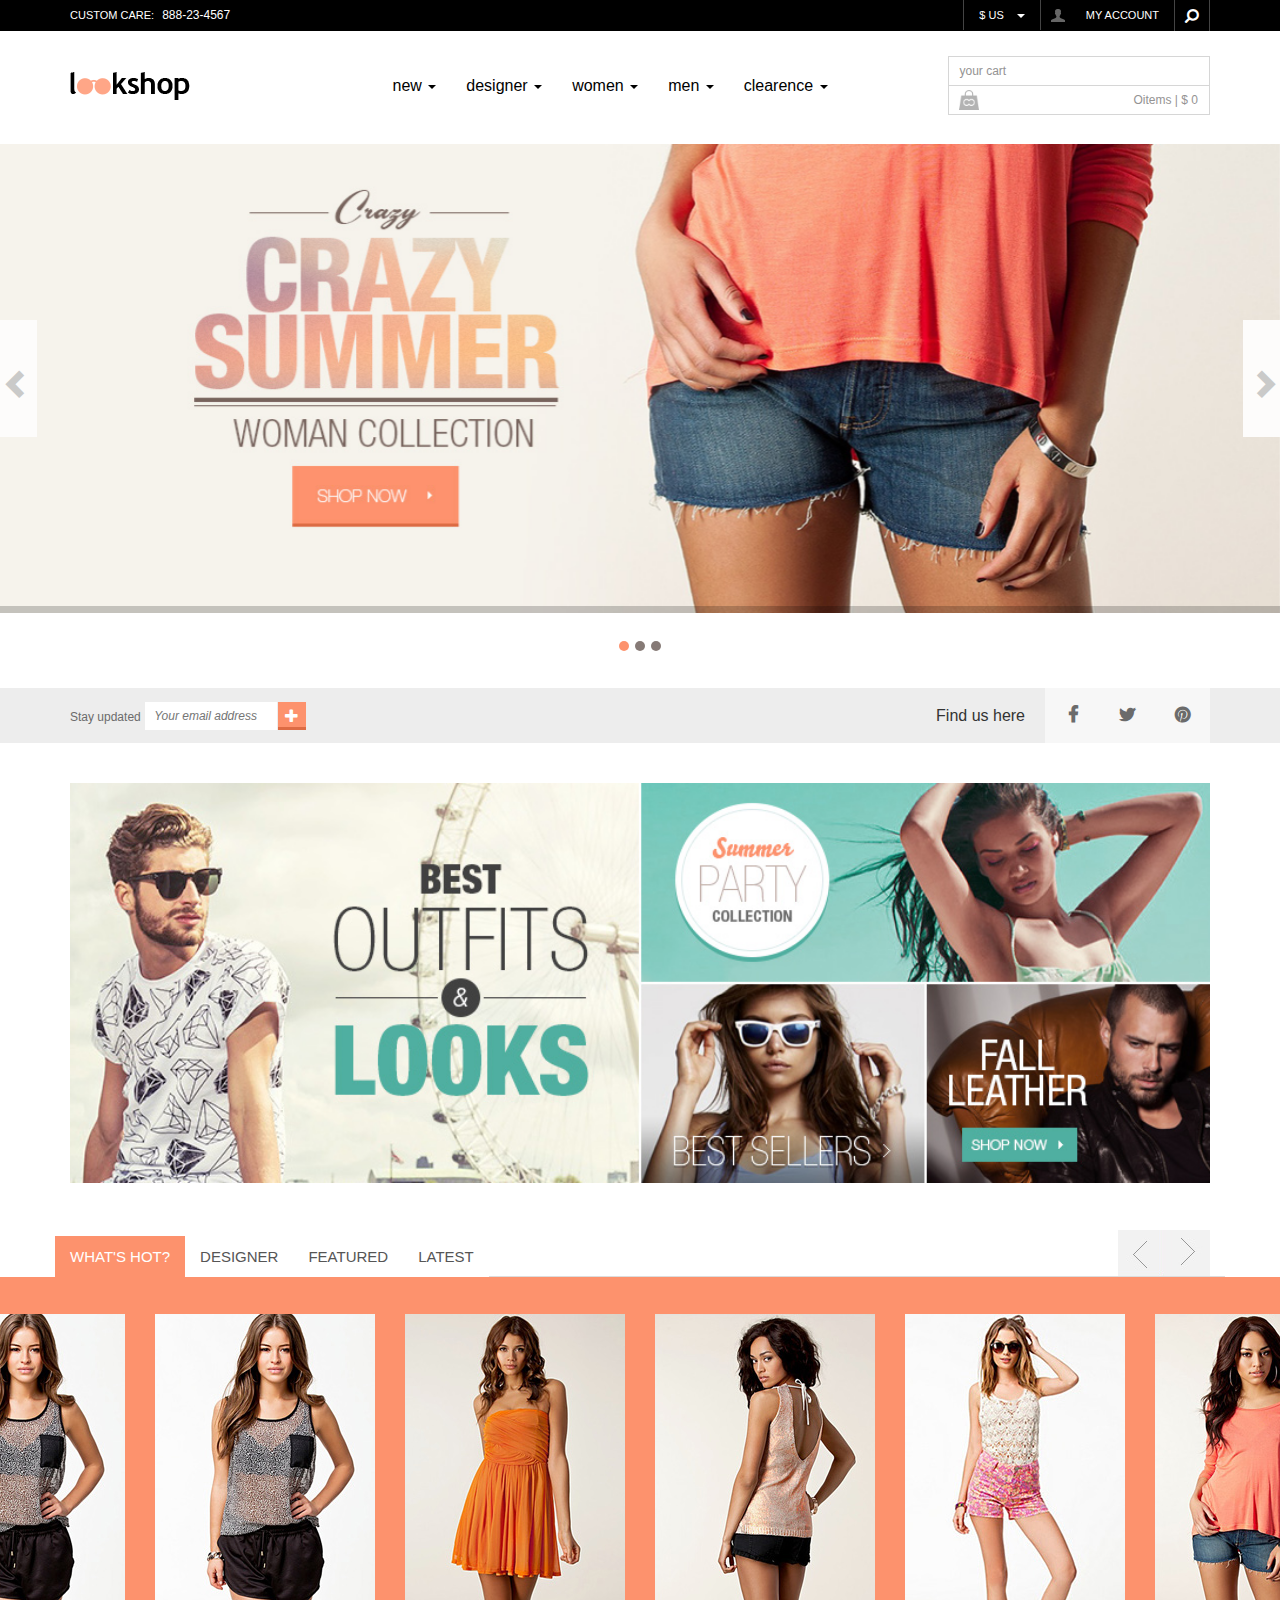
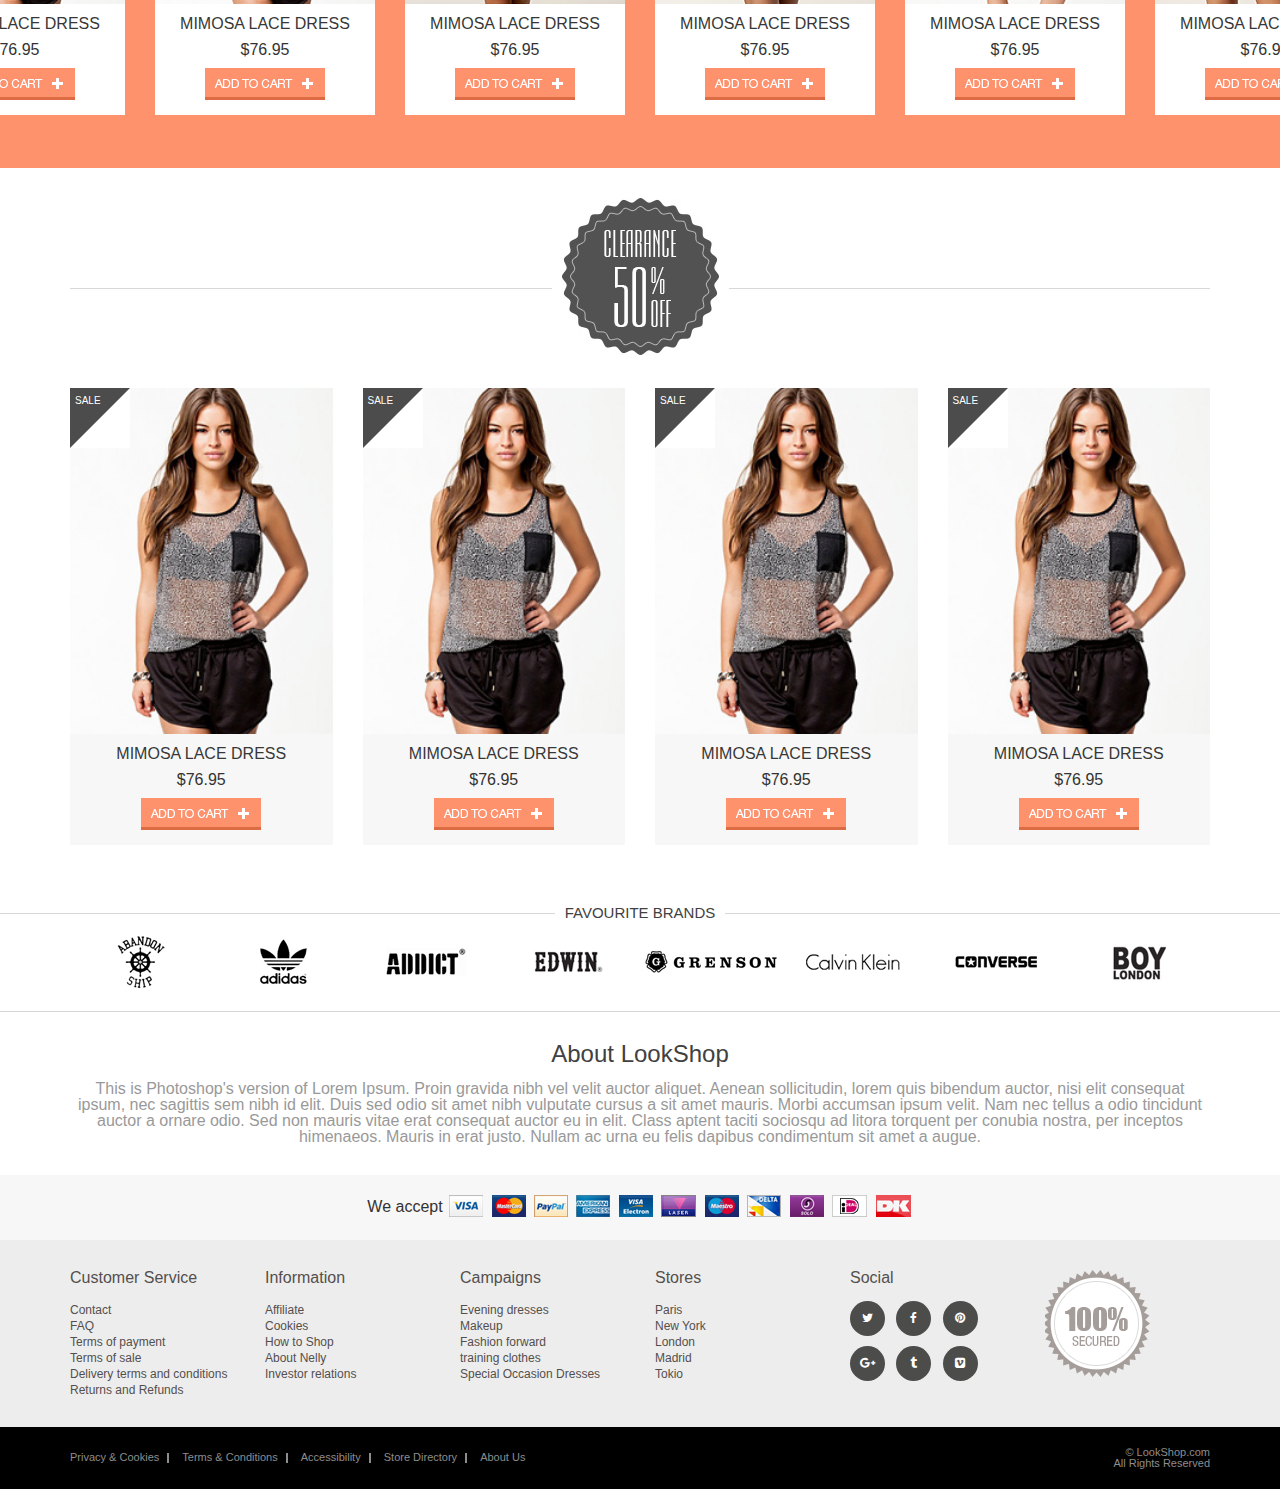
==== index.html @ 1b19d94e "ver1" ====
<!DOCTYPE html>
<html lang="en">

<head>
    <meta charset="UTF-8">
    <meta name="viewport" content="width=device-width, initial-scale=1.0">
    <title>Document</title>
    <link rel="stylesheet" href="css/bootstrap.min.css">
    <link rel="stylesheet" href="css/font-awesome.min.css">
    <link rel="stylesheet" href="css/owl.carousel.min.css">
    <link rel="stylesheet" href="css/reset.css">
    <link rel="stylesheet" href="css/style.css">
</head>

<body>
    <header id="header">
        <div class="nav-top-header">
            <div class="container">
                <div class="row">
                    <div class="col-sm-4 col-xs-12">
                        <div class="contact">
                            <span>custom care:</span><span>888-23-4567</span>
                        </div>
                    </div>
                    <div class="col-sm-8 col-xs-12 top-bar-right">
                        <div class="top-bar-right ">
                            <div id="search_block_top" class="search_block_top">
                                <button><i class="fa fa-search" aria-hidden="true"></i></button>
                                <div class="search_hover">
                                    <div class="drop_search" style="display: none;">
                                        <form method="get" action="" id="searchbox">
                                            <p class="col-xs-12 col-sm-12">
                                                <input class="search_query" type="search" id="csquicksearch" name="search_query" placeholder="Keyword...">
                                                <button type="submit" name="submit_search" class="search_button" title="Search"> <span>Search</span> </button>
                                            </p>
                                        </form>
                                    </div>
                                </div>
                            </div>
                            <div class="header_user_info">
                                <a class="login" href="#" rel="" title="Login"> My account </a>
                            </div>
                            <div id="currencies-block-top">
                                <div class="dropdown">
                                    <button class="btn btn-default dropdown-toggle" type="button" id="dropdownMenu1" data-toggle="dropdown" aria-haspopup="true" aria-expanded="true">
                                        $ US
                                        <span class="caret"></span>
                                    </button>
                                    <ul class="dropdown-menu" aria-labelledby="dropdownMenu1">
                                        <li><a href="#">UA</a></li>
                                        <li><a href="#">VND</a></li>
                                    </ul>
                                </div>
                            </div>
                        </div>
                    </div> 
                        
                </div>
                    
            </div>
        </div>
        <div class="top_header">
            <div class="container">
                <div class="row">
                    <div class="col-sm-6 col-lg-3 col-xs-12 logo-header">
                        <a href="">
                            <img src="images/logo.png" alt="">
                        </a>
                    </div>
                    <div class="col-lg-3 col-sm-6 col-sx-12 col-lg-push-6">
                        <div class="shopping_cart">
                            <div class="your-cart">
                                your cart
                            </div>
                            <div class="detail-cart">
                                <span class="number-item">O</span>items | <span class="price-cart">$ 0</span>
                            </div>
                        </div>
                    </div>
                    <div class="clear-fix"></div>
                    <div class="col-lg-6 col-md-12 col-lg-pull-3">
                        <nav class="navbar navbar-default">
                            <div class="container-fluid">
                                <div class="navbar-header">
                                    <button type="button" class="navbar-toggle collapsed" data-toggle="collapse" data-target="#navbar" aria-expanded="false" aria-controls="navbar">
                                        <span class="sr-only">Toggle navigation</span>
                                        <span class="icon-bar"></span>
                                        <span class="icon-bar"></span>
                                        <span class="icon-bar"></span>
                                    </button>
                                    <a class="navbar-brand" href="#">Menu</a>
                                </div>
                                <div class="row">
                                    <div id="navbar" class="navbar-collapse collapse">
                                        <ul class="nav navbar-nav">
                                            <li class="dropdown">
                                                <a href="#" class="dropdown-toggle" data-toggle="dropdown" role="button" aria-haspopup="true" aria-expanded="false">New <span class="caret"></span></a>
                                                <ul class="dropdown-menu">
                                                    <li><a href="#">Action</a></li>
                                                    <li><a href="#">Another action</a></li>
                                                    <li><a href="#">Something else here</a></li>
                                                    
                                                </ul>
                                            </li>
                                            <li class="dropdown">
                                                <a href="#" class="dropdown-toggle" data-toggle="dropdown" role="button" aria-haspopup="true" aria-expanded="false">Designer <span class="caret"></span></a>
                                                <ul class="dropdown-menu">
                                                    <li><a href="#">Action</a></li>
                                                    <li><a href="#">Another action</a></li>
                                                    <li><a href="#">Something else here</a></li>
                                                    
                                                </ul>
                                            </li>
                                            <li class="dropdown">
                                                <a href="#" class="dropdown-toggle" data-toggle="dropdown" role="button" aria-haspopup="true" aria-expanded="false">women <span class="caret"></span></a>
                                                <ul class="dropdown-menu">
                                                    <li><a href="#">Action</a></li>
                                                    <li><a href="#">Another action</a></li>
                                                    <li><a href="#">Something else here</a></li>
                                                    
                                                </ul>
                                            </li>
                                            <li class="dropdown">
                                                <a href="#" class="dropdown-toggle" data-toggle="dropdown" role="button" aria-haspopup="true" aria-expanded="false">men <span class="caret"></span></a>
                                                <ul class="dropdown-menu">
                                                    <li><a href="#">Action</a></li>
                                                    <li><a href="#">Another action</a></li>
                                                    
                                                </ul>
                                            </li>
                                            <li class="dropdown">
                                                <a href="#" class="dropdown-toggle" data-toggle="dropdown" role="button" aria-haspopup="true" aria-expanded="false">clearence <span class="caret"></span></a>
                                                <ul class="dropdown-menu">
                                                    <li><a href="#">Action</a></li>
                                                    <li><a href="#">Another action</a></li>
                                                    <li><a href="#">Something else here</a></li>
                                                    
                                                </ul>
                                            </li>
                                        </ul>
                                    </div>
                                </div>
                                <!--/.nav-collapse -->
                            </div>
                            <!--/.container-fluid -->
                        </nav>
                    </div>
                </div>
            </div>
        </div>
    </header>
    <div class="slider_row">
        <div id="myCarousel" class="carousel slide" data-ride="carousel">
            <ol class="carousel-indicators">
                <li data-target="#myCarousel" data-slide-to="0" class="active"></li>
                <li data-target="#myCarousel" data-slide-to="1"></li>
                <li data-target="#myCarousel" data-slide-to="2"></li>
            </ol>
            <div class="carousel-inner">
                <div class="item active">
                    <img src="images/banner.jpg" alt="Los Angeles" style="width:100%;">
                </div>
                <div class="item">
                    <img src="images/banner.jpg" alt="Chicago" style="width:100%;">
                </div>
                <div class="item">
                    <img src="images/banner.jpg" alt="New york" style="width:100%;">
                </div>
            </div>
            <a class="left carousel-control" href="#myCarousel" data-slide="prev">
                <span class="glyphicon glyphicon-chevron-left"></span>
                <span class="sr-only">Previous</span>
            </a>
            <a class="right carousel-control" href="#myCarousel" data-slide="next">
                <span class="glyphicon glyphicon-chevron-right"></span>
                <span class="sr-only">Next</span>
            </a>
        </div>
    </div>
    <div class="main-content">
        <div class="top-content">
            <div class="container">
                <div class="row">
                    <div class="col-sm-6 col xs-12 ">
                        <div class="left-cnt-top">
                            <label for="">Stay updated</label>
                            <input type="text" name="" placeholder="Your email address">
                            <button><i class="fa fa-plus"></i></button>
                        </div>
                    </div>
                    <div class="col-sm-6 col xs-12">
                        <div class="follow-us">
                            <span>Find us here</span>
                            <ul>
                                <li><a href=""><i class="fa fa-facebook"></i></a></li>
                                <li><a href=""><i class="fa fa-twitter"></i></a></li>
                                <li><a href=""><i class="fa fa-pinterest"></i></a></li>
                            </ul>
                        </div>
                    </div>
                </div>
            </div>
        </div>
        <div class="static-block">
            <div class="container">
                <img src="images/banner2.jpg" alt="">
            </div>
        </div>
        <div class="filter_categories">
            <div class="container">
                <div class="row">
                    <ul class="nav nav-tabs">
                        <i class="fa fa-caret-down" aria-hidden="true"></i>
                        <li class="active selected"><a data-toggle="tab" href="#tab1">What's hot?</a></li>
                        <li><a data-toggle="tab" href="#tab2">Designer</a></li>
                        <li><a data-toggle="tab" href="#tab3">featured</a></li>
                        <li><a data-toggle="tab" href="#tab4">latest</a></li>
                    </ul>
                </div>
            </div>
            <div class="tab-content">
                <div id="tab1" class="tab-pane fade in active">
                    <!-- <div class="container-fluid">
                        <div class="row"> -->
                            <div class="owl-carousel owl-theme box-product">
                                <div class="item moreBox">
                                    <div class="cs-product cs-product-nohover">
                                        <div class="cs-top-product">
                                            <a href="" class="product_img_link">
                                                <img src="images/product2.jpg" alt="">
                                            </a>
                                        </div>
                                        <div class="cs-bottom-product">
                                            <h5 class="name-product">
                                                <a href="">MIMOSA LACE DRESS</a>
                                            </h5>
                                            <p class="price">
                                                $76.95
                                            </p>
                                            <p class="add-to-cart">
                                                <a href=""><img src="images/add-to-cart.png" alt=""></a>
                                            </p>
                                        </div>
                                    </div>
                                    <div class="cs-product cs-product-hover">
                                        <div class="cs-top-product">
                                            <a href="" class="product_img_link">
                                                <img src="images/product2.jpg" alt="">
                                            </a>
                                            <a href="" class="cart-button">
                                                <img src="images/cart-button.png" alt="">
                                            </a>
                                        </div>
                                        <div class="cs-bottom-product">
                                            <h5 class="name-product">
                                                <a href="">MIMOSA LACE DRESS</a>
                                            </h5>
                                            <p class="price">
                                                $76.95
                                            </p>
                                            <p class="add-to-cart">
                                                <a href=""><img src="images/add-to-cart.png" alt=""></a>
                                            </p>
                                        </div>
                                    </div>
                                </div>
                                <div class="item moreBox">
                                    <div class="cs-product cs-product-nohover">
                                        <div class="cs-top-product">
                                            <a href="" class="product_img_link">
                                                <img src="images/product7.jpg" alt="">
                                            </a>
                                        </div>
                                        <div class="cs-bottom-product">
                                            <h5 class="name-product">
                                                <a href="">MIMOSA LACE DRESS</a>
                                            </h5>
                                            <p class="price">
                                                $76.95
                                            </p>
                                            <p class="add-to-cart">
                                                <a href=""><img src="images/add-to-cart.png" alt=""></a>
                                            </p>
                                        </div>
                                    </div>
                                    <div class="cs-product cs-product-hover">
                                        <div class="cs-top-product">
                                            <a href="" class="product_img_link">
                                                <img src="images/product7.jpg" alt="">
                                            </a>
                                            <a href="" class="cart-button">
                                                <img src="images/cart-button.png" alt="">
                                            </a>
                                        </div>
                                        <div class="cs-bottom-product">
                                            <h5 class="name-product">
                                                <a href="">MIMOSA LACE DRESS</a>
                                            </h5>
                                            <p class="price">
                                                $76.95
                                            </p>
                                            <p class="add-to-cart">
                                                <a href=""><img src="images/add-to-cart.png" alt=""></a>
                                            </p>
                                        </div>
                                    </div>
                                </div>
                                <div class="item moreBox">
                                    <div class="cs-product cs-product-nohover">
                                        <div class="cs-top-product">
                                            <a href="" class="product_img_link">
                                                <img src="images/product3.jpg" alt="">
                                            </a>
                                        </div>
                                        <div class="cs-bottom-product">
                                            <h5 class="name-product">
                                                <a href="">MIMOSA LACE DRESS</a>
                                            </h5>
                                            <p class="price">
                                                $76.95
                                            </p>
                                            <p class="add-to-cart">
                                                <a href=""><img src="images/add-to-cart.png" alt=""></a>
                                            </p>
                                        </div>
                                    </div>
                                    <div class="cs-product cs-product-hover">
                                        <div class="cs-top-product">
                                            <a href="" class="product_img_link">
                                                <img src="images/product3.jpg" alt="">
                                            </a>
                                            <a href="" class="cart-button">
                                                <img src="images/cart-button.png" alt="">
                                            </a>
                                        </div>
                                        <div class="cs-bottom-product">
                                            <h5 class="name-product">
                                                <a href="">MIMOSA LACE DRESS</a>
                                            </h5>
                                            <p class="price">
                                                $76.95
                                            </p>
                                            <p class="add-to-cart">
                                                <a href=""><img src="images/add-to-cart.png" alt=""></a>
                                            </p>
                                        </div>
                                    </div>
                                </div>
                                <div class="item moreBox">
                                    <div class="cs-product cs-product-nohover">
                                        <div class="cs-top-product">
                                            <a href="" class="product_img_link">
                                                <img src="images/product8.jpg" alt="">
                                            </a>
                                        </div>
                                        <div class="cs-bottom-product">
                                            <h5 class="name-product">
                                                <a href="">MIMOSA LACE DRESS</a>
                                            </h5>
                                            <p class="price">
                                                $76.95
                                            </p>
                                            <p class="add-to-cart">
                                                <a href=""><img src="images/add-to-cart.png" alt=""></a>
                                            </p>
                                        </div>
                                    </div>
                                    <div class="cs-product cs-product-hover">
                                        <div class="cs-top-product">
                                            <a href="" class="product_img_link">
                                                <img src="images/product8.jpg" alt="">
                                            </a>
                                            <a href="" class="cart-button">
                                                <img src="images/cart-button.png" alt="">
                                            </a>
                                        </div>
                                        <div class="cs-bottom-product">
                                            <h5 class="name-product">
                                                <a href="">MIMOSA LACE DRESS</a>
                                            </h5>
                                            <p class="price">
                                                $76.95
                                            </p>
                                            <p class="add-to-cart">
                                                <a href=""><img src="images/add-to-cart.png" alt=""></a>
                                            </p>
                                        </div>
                                    </div>
                                </div>
                                <div class="item moreBox">
                                    <div class="cs-product cs-product-nohover">
                                        <div class="cs-top-product">
                                            <a href="" class="product_img_link">
                                                <img src="images/product4.jpg" alt="">
                                            </a>
                                        </div>
                                        <div class="cs-bottom-product">
                                            <h5 class="name-product">
                                                <a href="">MIMOSA LACE DRESS</a>
                                            </h5>
                                            <p class="price">
                                                $76.95
                                            </p>
                                            <p class="add-to-cart">
                                                <a href=""><img src="images/add-to-cart.png" alt=""></a>
                                            </p>
                                        </div>
                                    </div>
                                    <div class="cs-product cs-product-hover">
                                        <div class="cs-top-product">
                                            <a href="" class="product_img_link">
                                                <img src="images/product4.jpg" alt="">
                                            </a>
                                            <a href="" class="cart-button">
                                                <img src="images/cart-button.png" alt="">
                                            </a>
                                        </div>
                                        <div class="cs-bottom-product">
                                            <h5 class="name-product">
                                                <a href="">MIMOSA LACE DRESS</a>
                                            </h5>
                                            <p class="price">
                                                $76.95
                                            </p>
                                            <p class="add-to-cart">
                                                <a href=""><img src="images/add-to-cart.png" alt=""></a>
                                            </p>
                                        </div>
                                    </div>
                                </div>
                                <div class="item moreBox">
                                    <div class="cs-product cs-product-nohover">
                                        <div class="cs-top-product">
                                            <a href="" class="product_img_link">
                                                <img src="images/product2.jpg" alt="">
                                            </a>
                                        </div>
                                        <div class="cs-bottom-product">
                                            <h5 class="name-product">
                                                <a href="">MIMOSA LACE DRESS</a>
                                            </h5>
                                            <p class="price">
                                                $76.95
                                            </p>
                                            <p class="add-to-cart">
                                                <a href=""><img src="images/add-to-cart.png" alt=""></a>
                                            </p>
                                        </div>
                                    </div>
                                    <div class="cs-product cs-product-hover">
                                        <div class="cs-top-product">
                                            <a href="" class="product_img_link">
                                                <img src="images/product2.jpg" alt="">
                                            </a>
                                            <a href="" class="cart-button">
                                                <img src="images/cart-button.png" alt="">
                                            </a>
                                        </div>
                                        <div class="cs-bottom-product">
                                            <h5 class="name-product">
                                                <a href="">MIMOSA LACE DRESS</a>
                                            </h5>
                                            <p class="price">
                                                $76.95
                                            </p>
                                            <p class="add-to-cart">
                                                <a href=""><img src="images/add-to-cart.png" alt=""></a>
                                            </p>
                                        </div>
                                    </div>
                                </div>
                                <div class="item moreBox">
                                    <div class="cs-product cs-product-nohover">
                                        <div class="cs-top-product">
                                            <a href="" class="product_img_link">
                                                <img src="images/product1.jpg" alt="">
                                            </a>
                                        </div>
                                        <div class="cs-bottom-product">
                                            <h5 class="name-product">
                                                <a href="">MIMOSA LACE DRESS</a>
                                            </h5>
                                            <p class="price">
                                                $76.95
                                            </p>
                                            <p class="add-to-cart">
                                                <a href=""><img src="images/add-to-cart.png" alt=""></a>
                                            </p>
                                        </div>
                                    </div>
                                    <div class="cs-product cs-product-hover">
                                        <div class="cs-top-product">
                                            <a href="" class="product_img_link">
                                                <img src="images/product1.jpg" alt="">
                                            </a>
                                            <a href="" class="cart-button">
                                                <img src="images/cart-button.png" alt="">
                                            </a>
                                        </div>
                                        <div class="cs-bottom-product">
                                            <h5 class="name-product">
                                                <a href="">MIMOSA LACE DRESS</a>
                                            </h5>
                                            <p class="price">
                                                $76.95
                                            </p>
                                            <p class="add-to-cart">
                                                <a href=""><img src="images/add-to-cart.png" alt=""></a>
                                            </p>
                                        </div>
                                    </div>
                                </div>
                                <div class="item moreBox">
                                    <div class="cs-product cs-product-nohover">
                                        <div class="cs-top-product">
                                            <a href="" class="product_img_link">
                                                <img src="images/product2.jpg" alt="">
                                            </a>
                                        </div>
                                        <div class="cs-bottom-product">
                                            <h5 class="name-product">
                                                <a href="">MIMOSA LACE DRESS</a>
                                            </h5>
                                            <p class="price">
                                                $76.95
                                            </p>
                                            <p class="add-to-cart">
                                                <a href=""><img src="images/add-to-cart.png" alt=""></a>
                                            </p>
                                        </div>
                                    </div>
                                    <div class="cs-product cs-product-hover">
                                        <div class="cs-top-product">
                                            <a href="" class="product_img_link">
                                                <img src="images/product2.jpg" alt="">
                                            </a>
                                            <a href="" class="cart-button">
                                                <img src="images/cart-button.png" alt="">
                                            </a>
                                        </div>
                                        <div class="cs-bottom-product">
                                            <h5 class="name-product">
                                                <a href="">MIMOSA LACE DRESS</a>
                                            </h5>
                                            <p class="price">
                                                $76.95
                                            </p>
                                            <p class="add-to-cart">
                                                <a href=""><img src="images/add-to-cart.png" alt=""></a>
                                            </p>
                                        </div>
                                    </div>
                                </div>
                                <!-- <div id="loadMore">Load more</div> -->
                            </div>
                        <!-- </div>
                    </div> -->
                </div>
                <div id="tab2" class="tab-pane fade">
                    <!-- <div class="container-fluid">
                        <div class="row"> -->
                            <div class="owl-carousel owl-theme box-product">
                                <div class="item moreBox">
                                    <div class="cs-product cs-product-nohover">
                                        <div class="cs-top-product">
                                            <a href="" class="product_img_link">
                                                <img src="images/product2.jpg" alt="">
                                            </a>
                                        </div>
                                        <div class="cs-bottom-product">
                                            <h5 class="name-product">
                                                <a href="">MIMOSA LACE DRESS</a>
                                            </h5>
                                            <p class="price">
                                                $76.95
                                            </p>
                                            <p class="add-to-cart">
                                                <a href=""><img src="images/add-to-cart.png" alt=""></a>
                                            </p>
                                        </div>
                                    </div>
                                    <div class="cs-product cs-product-hover">
                                        <div class="cs-top-product">
                                            <a href="" class="product_img_link">
                                                <img src="images/product2.jpg" alt="">
                                            </a>
                                            <a href="" class="cart-button">
                                                <img src="images/cart-button.png" alt="">
                                            </a>
                                        </div>
                                        <div class="cs-bottom-product">
                                            <h5 class="name-product">
                                                <a href="">MIMOSA LACE DRESS</a>
                                            </h5>
                                            <p class="price">
                                                $76.95
                                            </p>
                                            <p class="add-to-cart">
                                                <a href=""><img src="images/add-to-cart.png" alt=""></a>
                                            </p>
                                        </div>
                                    </div>
                                </div>
                                <div class="item moreBox">
                                    <div class="cs-product cs-product-nohover">
                                        <div class="cs-top-product">
                                            <a href="" class="product_img_link">
                                                <img src="images/product7.jpg" alt="">
                                            </a>
                                        </div>
                                        <div class="cs-bottom-product">
                                            <h5 class="name-product">
                                                <a href="">MIMOSA LACE DRESS</a>
                                            </h5>
                                            <p class="price">
                                                $76.95
                                            </p>
                                            <p class="add-to-cart">
                                                <a href=""><img src="images/add-to-cart.png" alt=""></a>
                                            </p>
                                        </div>
                                    </div>
                                    <div class="cs-product cs-product-hover">
                                        <div class="cs-top-product">
                                            <a href="" class="product_img_link">
                                                <img src="images/product7.jpg" alt="">
                                            </a>
                                            <a href="" class="cart-button">
                                                <img src="images/cart-button.png" alt="">
                                            </a>
                                        </div>
                                        <div class="cs-bottom-product">
                                            <h5 class="name-product">
                                                <a href="">MIMOSA LACE DRESS</a>
                                            </h5>
                                            <p class="price">
                                                $76.95
                                            </p>
                                            <p class="add-to-cart">
                                                <a href=""><img src="images/add-to-cart.png" alt=""></a>
                                            </p>
                                        </div>
                                    </div>
                                </div>
                                <div class="item moreBox">
                                    <div class="cs-product cs-product-nohover">
                                        <div class="cs-top-product">
                                            <a href="" class="product_img_link">
                                                <img src="images/product3.jpg" alt="">
                                            </a>
                                        </div>
                                        <div class="cs-bottom-product">
                                            <h5 class="name-product">
                                                <a href="">MIMOSA LACE DRESS</a>
                                            </h5>
                                            <p class="price">
                                                $76.95
                                            </p>
                                            <p class="add-to-cart">
                                                <a href=""><img src="images/add-to-cart.png" alt=""></a>
                                            </p>
                                        </div>
                                    </div>
                                    <div class="cs-product cs-product-hover">
                                        <div class="cs-top-product">
                                            <a href="" class="product_img_link">
                                                <img src="images/product3.jpg" alt="">
                                            </a>
                                            <a href="" class="cart-button">
                                                <img src="images/cart-button.png" alt="">
                                            </a>
                                        </div>
                                        <div class="cs-bottom-product">
                                            <h5 class="name-product">
                                                <a href="">MIMOSA LACE DRESS</a>
                                            </h5>
                                            <p class="price">
                                                $76.95
                                            </p>
                                            <p class="add-to-cart">
                                                <a href=""><img src="images/add-to-cart.png" alt=""></a>
                                            </p>
                                        </div>
                                    </div>
                                </div>
                                <div class="item moreBox">
                                    <div class="cs-product cs-product-nohover">
                                        <div class="cs-top-product">
                                            <a href="" class="product_img_link">
                                                <img src="images/product8.jpg" alt="">
                                            </a>
                                        </div>
                                        <div class="cs-bottom-product">
                                            <h5 class="name-product">
                                                <a href="">MIMOSA LACE DRESS</a>
                                            </h5>
                                            <p class="price">
                                                $76.95
                                            </p>
                                            <p class="add-to-cart">
                                                <a href=""><img src="images/add-to-cart.png" alt=""></a>
                                            </p>
                                        </div>
                                    </div>
                                    <div class="cs-product cs-product-hover">
                                        <div class="cs-top-product">
                                            <a href="" class="product_img_link">
                                                <img src="images/product8.jpg" alt="">
                                            </a>
                                            <a href="" class="cart-button">
                                                <img src="images/cart-button.png" alt="">
                                            </a>
                                        </div>
                                        <div class="cs-bottom-product">
                                            <h5 class="name-product">
                                                <a href="">MIMOSA LACE DRESS</a>
                                            </h5>
                                            <p class="price">
                                                $76.95
                                            </p>
                                            <p class="add-to-cart">
                                                <a href=""><img src="images/add-to-cart.png" alt=""></a>
                                            </p>
                                        </div>
                                    </div>
                                </div>
                                <div class="item moreBox">
                                    <div class="cs-product cs-product-nohover">
                                        <div class="cs-top-product">
                                            <a href="" class="product_img_link">
                                                <img src="images/product4.jpg" alt="">
                                            </a>
                                        </div>
                                        <div class="cs-bottom-product">
                                            <h5 class="name-product">
                                                <a href="">MIMOSA LACE DRESS</a>
                                            </h5>
                                            <p class="price">
                                                $76.95
                                            </p>
                                            <p class="add-to-cart">
                                                <a href=""><img src="images/add-to-cart.png" alt=""></a>
                                            </p>
                                        </div>
                                    </div>
                                    <div class="cs-product cs-product-hover">
                                        <div class="cs-top-product">
                                            <a href="" class="product_img_link">
                                                <img src="images/product4.jpg" alt="">
                                            </a>
                                            <a href="" class="cart-button">
                                                <img src="images/cart-button.png" alt="">
                                            </a>
                                        </div>
                                        <div class="cs-bottom-product">
                                            <h5 class="name-product">
                                                <a href="">MIMOSA LACE DRESS</a>
                                            </h5>
                                            <p class="price">
                                                $76.95
                                            </p>
                                            <p class="add-to-cart">
                                                <a href=""><img src="images/add-to-cart.png" alt=""></a>
                                            </p>
                                        </div>
                                    </div>
                                </div>
                                <div class="item moreBox">
                                    <div class="cs-product cs-product-nohover">
                                        <div class="cs-top-product">
                                            <a href="" class="product_img_link">
                                                <img src="images/product2.jpg" alt="">
                                            </a>
                                        </div>
                                        <div class="cs-bottom-product">
                                            <h5 class="name-product">
                                                <a href="">MIMOSA LACE DRESS</a>
                                            </h5>
                                            <p class="price">
                                                $76.95
                                            </p>
                                            <p class="add-to-cart">
                                                <a href=""><img src="images/add-to-cart.png" alt=""></a>
                                            </p>
                                        </div>
                                    </div>
                                    <div class="cs-product cs-product-hover">
                                        <div class="cs-top-product">
                                            <a href="" class="product_img_link">
                                                <img src="images/product2.jpg" alt="">
                                            </a>
                                            <a href="" class="cart-button">
                                                <img src="images/cart-button.png" alt="">
                                            </a>
                                        </div>
                                        <div class="cs-bottom-product">
                                            <h5 class="name-product">
                                                <a href="">MIMOSA LACE DRESS</a>
                                            </h5>
                                            <p class="price">
                                                $76.95
                                            </p>
                                            <p class="add-to-cart">
                                                <a href=""><img src="images/add-to-cart.png" alt=""></a>
                                            </p>
                                        </div>
                                    </div>
                                </div>
                                <div class="item moreBox">
                                    <div class="cs-product cs-product-nohover">
                                        <div class="cs-top-product">
                                            <a href="" class="product_img_link">
                                                <img src="images/product1.jpg" alt="">
                                            </a>
                                        </div>
                                        <div class="cs-bottom-product">
                                            <h5 class="name-product">
                                                <a href="">MIMOSA LACE DRESS</a>
                                            </h5>
                                            <p class="price">
                                                $76.95
                                            </p>
                                            <p class="add-to-cart">
                                                <a href=""><img src="images/add-to-cart.png" alt=""></a>
                                            </p>
                                        </div>
                                    </div>
                                    <div class="cs-product cs-product-hover">
                                        <div class="cs-top-product">
                                            <a href="" class="product_img_link">
                                                <img src="images/product1.jpg" alt="">
                                            </a>
                                            <a href="" class="cart-button">
                                                <img src="images/cart-button.png" alt="">
                                            </a>
                                        </div>
                                        <div class="cs-bottom-product">
                                            <h5 class="name-product">
                                                <a href="">MIMOSA LACE DRESS</a>
                                            </h5>
                                            <p class="price">
                                                $76.95
                                            </p>
                                            <p class="add-to-cart">
                                                <a href=""><img src="images/add-to-cart.png" alt=""></a>
                                            </p>
                                        </div>
                                    </div>
                                </div>
                                <div class="item moreBox">
                                    <div class="cs-product cs-product-nohover">
                                        <div class="cs-top-product">
                                            <a href="" class="product_img_link">
                                                <img src="images/product2.jpg" alt="">
                                            </a>
                                        </div>
                                        <div class="cs-bottom-product">
                                            <h5 class="name-product">
                                                <a href="">MIMOSA LACE DRESS</a>
                                            </h5>
                                            <p class="price">
                                                $76.95
                                            </p>
                                            <p class="add-to-cart">
                                                <a href=""><img src="images/add-to-cart.png" alt=""></a>
                                            </p>
                                        </div>
                                    </div>
                                    <div class="cs-product cs-product-hover">
                                        <div class="cs-top-product">
                                            <a href="" class="product_img_link">
                                                <img src="images/product2.jpg" alt="">
                                            </a>
                                            <a href="" class="cart-button">
                                                <img src="images/cart-button.png" alt="">
                                            </a>
                                        </div>
                                        <div class="cs-bottom-product">
                                            <h5 class="name-product">
                                                <a href="">MIMOSA LACE DRESS</a>
                                            </h5>
                                            <p class="price">
                                                $76.95
                                            </p>
                                            <p class="add-to-cart">
                                                <a href=""><img src="images/add-to-cart.png" alt=""></a>
                                            </p>
                                        </div>
                                    </div>
                                </div>
                                <!-- <div id="loadMore">Load more</div> -->
                            </div>
                        <!-- </div>
                    </div> -->
                </div>
                <div id="tab3" class="tab-pane fade">
                    <!-- <div class="container-fluid">
                        <div class="row"> -->
                            <div class="owl-carousel owl-theme box-product">
                                <div class="item moreBox">
                                    <div class="cs-product cs-product-nohover">
                                        <div class="cs-top-product">
                                            <a href="" class="product_img_link">
                                                <img src="images/product2.jpg" alt="">
                                            </a>
                                        </div>
                                        <div class="cs-bottom-product">
                                            <h5 class="name-product">
                                                <a href="">MIMOSA LACE DRESS</a>
                                            </h5>
                                            <p class="price">
                                                $76.95
                                            </p>
                                            <p class="add-to-cart">
                                                <a href=""><img src="images/add-to-cart.png" alt=""></a>
                                            </p>
                                        </div>
                                    </div>
                                    <div class="cs-product cs-product-hover">
                                        <div class="cs-top-product">
                                            <a href="" class="product_img_link">
                                                <img src="images/product2.jpg" alt="">
                                            </a>
                                            <a href="" class="cart-button">
                                                <img src="images/cart-button.png" alt="">
                                            </a>
                                        </div>
                                        <div class="cs-bottom-product">
                                            <h5 class="name-product">
                                                <a href="">MIMOSA LACE DRESS</a>
                                            </h5>
                                            <p class="price">
                                                $76.95
                                            </p>
                                            <p class="add-to-cart">
                                                <a href=""><img src="images/add-to-cart.png" alt=""></a>
                                            </p>
                                        </div>
                                    </div>
                                </div>
                                <div class="item moreBox">
                                    <div class="cs-product cs-product-nohover">
                                        <div class="cs-top-product">
                                            <a href="" class="product_img_link">
                                                <img src="images/product7.jpg" alt="">
                                            </a>
                                        </div>
                                        <div class="cs-bottom-product">
                                            <h5 class="name-product">
                                                <a href="">MIMOSA LACE DRESS</a>
                                            </h5>
                                            <p class="price">
                                                $76.95
                                            </p>
                                            <p class="add-to-cart">
                                                <a href=""><img src="images/add-to-cart.png" alt=""></a>
                                            </p>
                                        </div>
                                    </div>
                                    <div class="cs-product cs-product-hover">
                                        <div class="cs-top-product">
                                            <a href="" class="product_img_link">
                                                <img src="images/product7.jpg" alt="">
                                            </a>
                                            <a href="" class="cart-button">
                                                <img src="images/cart-button.png" alt="">
                                            </a>
                                        </div>
                                        <div class="cs-bottom-product">
                                            <h5 class="name-product">
                                                <a href="">MIMOSA LACE DRESS</a>
                                            </h5>
                                            <p class="price">
                                                $76.95
                                            </p>
                                            <p class="add-to-cart">
                                                <a href=""><img src="images/add-to-cart.png" alt=""></a>
                                            </p>
                                        </div>
                                    </div>
                                </div>
                                <div class="item moreBox">
                                    <div class="cs-product cs-product-nohover">
                                        <div class="cs-top-product">
                                            <a href="" class="product_img_link">
                                                <img src="images/product3.jpg" alt="">
                                            </a>
                                        </div>
                                        <div class="cs-bottom-product">
                                            <h5 class="name-product">
                                                <a href="">MIMOSA LACE DRESS</a>
                                            </h5>
                                            <p class="price">
                                                $76.95
                                            </p>
                                            <p class="add-to-cart">
                                                <a href=""><img src="images/add-to-cart.png" alt=""></a>
                                            </p>
                                        </div>
                                    </div>
                                    <div class="cs-product cs-product-hover">
                                        <div class="cs-top-product">
                                            <a href="" class="product_img_link">
                                                <img src="images/product3.jpg" alt="">
                                            </a>
                                            <a href="" class="cart-button">
                                                <img src="images/cart-button.png" alt="">
                                            </a>
                                        </div>
                                        <div class="cs-bottom-product">
                                            <h5 class="name-product">
                                                <a href="">MIMOSA LACE DRESS</a>
                                            </h5>
                                            <p class="price">
                                                $76.95
                                            </p>
                                            <p class="add-to-cart">
                                                <a href=""><img src="images/add-to-cart.png" alt=""></a>
                                            </p>
                                        </div>
                                    </div>
                                </div>
                                <div class="item moreBox">
                                    <div class="cs-product cs-product-nohover">
                                        <div class="cs-top-product">
                                            <a href="" class="product_img_link">
                                                <img src="images/product8.jpg" alt="">
                                            </a>
                                        </div>
                                        <div class="cs-bottom-product">
                                            <h5 class="name-product">
                                                <a href="">MIMOSA LACE DRESS</a>
                                            </h5>
                                            <p class="price">
                                                $76.95
                                            </p>
                                            <p class="add-to-cart">
                                                <a href=""><img src="images/add-to-cart.png" alt=""></a>
                                            </p>
                                        </div>
                                    </div>
                                    <div class="cs-product cs-product-hover">
                                        <div class="cs-top-product">
                                            <a href="" class="product_img_link">
                                                <img src="images/product8.jpg" alt="">
                                            </a>
                                            <a href="" class="cart-button">
                                                <img src="images/cart-button.png" alt="">
                                            </a>
                                        </div>
                                        <div class="cs-bottom-product">
                                            <h5 class="name-product">
                                                <a href="">MIMOSA LACE DRESS</a>
                                            </h5>
                                            <p class="price">
                                                $76.95
                                            </p>
                                            <p class="add-to-cart">
                                                <a href=""><img src="images/add-to-cart.png" alt=""></a>
                                            </p>
                                        </div>
                                    </div>
                                </div>
                                <div class="item moreBox">
                                    <div class="cs-product cs-product-nohover">
                                        <div class="cs-top-product">
                                            <a href="" class="product_img_link">
                                                <img src="images/product4.jpg" alt="">
                                            </a>
                                        </div>
                                        <div class="cs-bottom-product">
                                            <h5 class="name-product">
                                                <a href="">MIMOSA LACE DRESS</a>
                                            </h5>
                                            <p class="price">
                                                $76.95
                                            </p>
                                            <p class="add-to-cart">
                                                <a href=""><img src="images/add-to-cart.png" alt=""></a>
                                            </p>
                                        </div>
                                    </div>
                                    <div class="cs-product cs-product-hover">
                                        <div class="cs-top-product">
                                            <a href="" class="product_img_link">
                                                <img src="images/product4.jpg" alt="">
                                            </a>
                                            <a href="" class="cart-button">
                                                <img src="images/cart-button.png" alt="">
                                            </a>
                                        </div>
                                        <div class="cs-bottom-product">
                                            <h5 class="name-product">
                                                <a href="">MIMOSA LACE DRESS</a>
                                            </h5>
                                            <p class="price">
                                                $76.95
                                            </p>
                                            <p class="add-to-cart">
                                                <a href=""><img src="images/add-to-cart.png" alt=""></a>
                                            </p>
                                        </div>
                                    </div>
                                </div>
                                <div class="item moreBox">
                                    <div class="cs-product cs-product-nohover">
                                        <div class="cs-top-product">
                                            <a href="" class="product_img_link">
                                                <img src="images/product2.jpg" alt="">
                                            </a>
                                        </div>
                                        <div class="cs-bottom-product">
                                            <h5 class="name-product">
                                                <a href="">MIMOSA LACE DRESS</a>
                                            </h5>
                                            <p class="price">
                                                $76.95
                                            </p>
                                            <p class="add-to-cart">
                                                <a href=""><img src="images/add-to-cart.png" alt=""></a>
                                            </p>
                                        </div>
                                    </div>
                                    <div class="cs-product cs-product-hover">
                                        <div class="cs-top-product">
                                            <a href="" class="product_img_link">
                                                <img src="images/product2.jpg" alt="">
                                            </a>
                                            <a href="" class="cart-button">
                                                <img src="images/cart-button.png" alt="">
                                            </a>
                                        </div>
                                        <div class="cs-bottom-product">
                                            <h5 class="name-product">
                                                <a href="">MIMOSA LACE DRESS</a>
                                            </h5>
                                            <p class="price">
                                                $76.95
                                            </p>
                                            <p class="add-to-cart">
                                                <a href=""><img src="images/add-to-cart.png" alt=""></a>
                                            </p>
                                        </div>
                                    </div>
                                </div>
                                <div class="item moreBox">
                                    <div class="cs-product cs-product-nohover">
                                        <div class="cs-top-product">
                                            <a href="" class="product_img_link">
                                                <img src="images/product1.jpg" alt="">
                                            </a>
                                        </div>
                                        <div class="cs-bottom-product">
                                            <h5 class="name-product">
                                                <a href="">MIMOSA LACE DRESS</a>
                                            </h5>
                                            <p class="price">
                                                $76.95
                                            </p>
                                            <p class="add-to-cart">
                                                <a href=""><img src="images/add-to-cart.png" alt=""></a>
                                            </p>
                                        </div>
                                    </div>
                                    <div class="cs-product cs-product-hover">
                                        <div class="cs-top-product">
                                            <a href="" class="product_img_link">
                                                <img src="images/product1.jpg" alt="">
                                            </a>
                                            <a href="" class="cart-button">
                                                <img src="images/cart-button.png" alt="">
                                            </a>
                                        </div>
                                        <div class="cs-bottom-product">
                                            <h5 class="name-product">
                                                <a href="">MIMOSA LACE DRESS</a>
                                            </h5>
                                            <p class="price">
                                                $76.95
                                            </p>
                                            <p class="add-to-cart">
                                                <a href=""><img src="images/add-to-cart.png" alt=""></a>
                                            </p>
                                        </div>
                                    </div>
                                </div>
                                <div class="item moreBox">
                                    <div class="cs-product cs-product-nohover">
                                        <div class="cs-top-product">
                                            <a href="" class="product_img_link">
                                                <img src="images/product2.jpg" alt="">
                                            </a>
                                        </div>
                                        <div class="cs-bottom-product">
                                            <h5 class="name-product">
                                                <a href="">MIMOSA LACE DRESS</a>
                                            </h5>
                                            <p class="price">
                                                $76.95
                                            </p>
                                            <p class="add-to-cart">
                                                <a href=""><img src="images/add-to-cart.png" alt=""></a>
                                            </p>
                                        </div>
                                    </div>
                                    <div class="cs-product cs-product-hover">
                                        <div class="cs-top-product">
                                            <a href="" class="product_img_link">
                                                <img src="images/product2.jpg" alt="">
                                            </a>
                                            <a href="" class="cart-button">
                                                <img src="images/cart-button.png" alt="">
                                            </a>
                                        </div>
                                        <div class="cs-bottom-product">
                                            <h5 class="name-product">
                                                <a href="">MIMOSA LACE DRESS</a>
                                            </h5>
                                            <p class="price">
                                                $76.95
                                            </p>
                                            <p class="add-to-cart">
                                                <a href=""><img src="images/add-to-cart.png" alt=""></a>
                                            </p>
                                        </div>
                                    </div>
                                </div>
                                <!-- <div id="loadMore">Load more</div> -->
                            </div>
                        <!-- </div>
                    </div> -->
                </div>
                <div id="tab4" class="tab-pane fade">
                    <!-- <div class="container-fluid">
                        <div class="row"> -->
                            <div class="owl-carousel owl-theme box-product">
                                <div class="item moreBox">
                                    <div class="cs-product cs-product-nohover">
                                        <div class="cs-top-product">
                                            <a href="" class="product_img_link">
                                                <img src="images/product2.jpg" alt="">
                                            </a>
                                        </div>
                                        <div class="cs-bottom-product">
                                            <h5 class="name-product">
                                                <a href="">MIMOSA LACE DRESS</a>
                                            </h5>
                                            <p class="price">
                                                $76.95
                                            </p>
                                            <p class="add-to-cart">
                                                <a href=""><img src="images/add-to-cart.png" alt=""></a>
                                            </p>
                                        </div>
                                    </div>
                                    <div class="cs-product cs-product-hover">
                                        <div class="cs-top-product">
                                            <a href="" class="product_img_link">
                                                <img src="images/product2.jpg" alt="">
                                            </a>
                                            <a href="" class="cart-button">
                                                <img src="images/cart-button.png" alt="">
                                            </a>
                                        </div>
                                        <div class="cs-bottom-product">
                                            <h5 class="name-product">
                                                <a href="">MIMOSA LACE DRESS</a>
                                            </h5>
                                            <p class="price">
                                                $76.95
                                            </p>
                                            <p class="add-to-cart">
                                                <a href=""><img src="images/add-to-cart.png" alt=""></a>
                                            </p>
                                        </div>
                                    </div>
                                </div>
                                <div class="item moreBox">
                                    <div class="cs-product cs-product-nohover">
                                        <div class="cs-top-product">
                                            <a href="" class="product_img_link">
                                                <img src="images/product7.jpg" alt="">
                                            </a>
                                        </div>
                                        <div class="cs-bottom-product">
                                            <h5 class="name-product">
                                                <a href="">MIMOSA LACE DRESS</a>
                                            </h5>
                                            <p class="price">
                                                $76.95
                                            </p>
                                            <p class="add-to-cart">
                                                <a href=""><img src="images/add-to-cart.png" alt=""></a>
                                            </p>
                                        </div>
                                    </div>
                                    <div class="cs-product cs-product-hover">
                                        <div class="cs-top-product">
                                            <a href="" class="product_img_link">
                                                <img src="images/product7.jpg" alt="">
                                            </a>
                                            <a href="" class="cart-button">
                                                <img src="images/cart-button.png" alt="">
                                            </a>
                                        </div>
                                        <div class="cs-bottom-product">
                                            <h5 class="name-product">
                                                <a href="">MIMOSA LACE DRESS</a>
                                            </h5>
                                            <p class="price">
                                                $76.95
                                            </p>
                                            <p class="add-to-cart">
                                                <a href=""><img src="images/add-to-cart.png" alt=""></a>
                                            </p>
                                        </div>
                                    </div>
                                </div>
                                <div class="item moreBox">
                                    <div class="cs-product cs-product-nohover">
                                        <div class="cs-top-product">
                                            <a href="" class="product_img_link">
                                                <img src="images/product3.jpg" alt="">
                                            </a>
                                        </div>
                                        <div class="cs-bottom-product">
                                            <h5 class="name-product">
                                                <a href="">MIMOSA LACE DRESS</a>
                                            </h5>
                                            <p class="price">
                                                $76.95
                                            </p>
                                            <p class="add-to-cart">
                                                <a href=""><img src="images/add-to-cart.png" alt=""></a>
                                            </p>
                                        </div>
                                    </div>
                                    <div class="cs-product cs-product-hover">
                                        <div class="cs-top-product">
                                            <a href="" class="product_img_link">
                                                <img src="images/product3.jpg" alt="">
                                            </a>
                                            <a href="" class="cart-button">
                                                <img src="images/cart-button.png" alt="">
                                            </a>
                                        </div>
                                        <div class="cs-bottom-product">
                                            <h5 class="name-product">
                                                <a href="">MIMOSA LACE DRESS</a>
                                            </h5>
                                            <p class="price">
                                                $76.95
                                            </p>
                                            <p class="add-to-cart">
                                                <a href=""><img src="images/add-to-cart.png" alt=""></a>
                                            </p>
                                        </div>
                                    </div>
                                </div>
                                <div class="item moreBox">
                                    <div class="cs-product cs-product-nohover">
                                        <div class="cs-top-product">
                                            <a href="" class="product_img_link">
                                                <img src="images/product8.jpg" alt="">
                                            </a>
                                        </div>
                                        <div class="cs-bottom-product">
                                            <h5 class="name-product">
                                                <a href="">MIMOSA LACE DRESS</a>
                                            </h5>
                                            <p class="price">
                                                $76.95
                                            </p>
                                            <p class="add-to-cart">
                                                <a href=""><img src="images/add-to-cart.png" alt=""></a>
                                            </p>
                                        </div>
                                    </div>
                                    <div class="cs-product cs-product-hover">
                                        <div class="cs-top-product">
                                            <a href="" class="product_img_link">
                                                <img src="images/product8.jpg" alt="">
                                            </a>
                                            <a href="" class="cart-button">
                                                <img src="images/cart-button.png" alt="">
                                            </a>
                                        </div>
                                        <div class="cs-bottom-product">
                                            <h5 class="name-product">
                                                <a href="">MIMOSA LACE DRESS</a>
                                            </h5>
                                            <p class="price">
                                                $76.95
                                            </p>
                                            <p class="add-to-cart">
                                                <a href=""><img src="images/add-to-cart.png" alt=""></a>
                                            </p>
                                        </div>
                                    </div>
                                </div>
                                <div class="item moreBox">
                                    <div class="cs-product cs-product-nohover">
                                        <div class="cs-top-product">
                                            <a href="" class="product_img_link">
                                                <img src="images/product4.jpg" alt="">
                                            </a>
                                        </div>
                                        <div class="cs-bottom-product">
                                            <h5 class="name-product">
                                                <a href="">MIMOSA LACE DRESS</a>
                                            </h5>
                                            <p class="price">
                                                $76.95
                                            </p>
                                            <p class="add-to-cart">
                                                <a href=""><img src="images/add-to-cart.png" alt=""></a>
                                            </p>
                                        </div>
                                    </div>
                                    <div class="cs-product cs-product-hover">
                                        <div class="cs-top-product">
                                            <a href="" class="product_img_link">
                                                <img src="images/product4.jpg" alt="">
                                            </a>
                                            <a href="" class="cart-button">
                                                <img src="images/cart-button.png" alt="">
                                            </a>
                                        </div>
                                        <div class="cs-bottom-product">
                                            <h5 class="name-product">
                                                <a href="">MIMOSA LACE DRESS</a>
                                            </h5>
                                            <p class="price">
                                                $76.95
                                            </p>
                                            <p class="add-to-cart">
                                                <a href=""><img src="images/add-to-cart.png" alt=""></a>
                                            </p>
                                        </div>
                                    </div>
                                </div>
                                <div class="item moreBox">
                                    <div class="cs-product cs-product-nohover">
                                        <div class="cs-top-product">
                                            <a href="" class="product_img_link">
                                                <img src="images/product2.jpg" alt="">
                                            </a>
                                        </div>
                                        <div class="cs-bottom-product">
                                            <h5 class="name-product">
                                                <a href="">MIMOSA LACE DRESS</a>
                                            </h5>
                                            <p class="price">
                                                $76.95
                                            </p>
                                            <p class="add-to-cart">
                                                <a href=""><img src="images/add-to-cart.png" alt=""></a>
                                            </p>
                                        </div>
                                    </div>
                                    <div class="cs-product cs-product-hover">
                                        <div class="cs-top-product">
                                            <a href="" class="product_img_link">
                                                <img src="images/product2.jpg" alt="">
                                            </a>
                                            <a href="" class="cart-button">
                                                <img src="images/cart-button.png" alt="">
                                            </a>
                                        </div>
                                        <div class="cs-bottom-product">
                                            <h5 class="name-product">
                                                <a href="">MIMOSA LACE DRESS</a>
                                            </h5>
                                            <p class="price">
                                                $76.95
                                            </p>
                                            <p class="add-to-cart">
                                                <a href=""><img src="images/add-to-cart.png" alt=""></a>
                                            </p>
                                        </div>
                                    </div>
                                </div>
                                <div class="item moreBox">
                                    <div class="cs-product cs-product-nohover">
                                        <div class="cs-top-product">
                                            <a href="" class="product_img_link">
                                                <img src="images/product1.jpg" alt="">
                                            </a>
                                        </div>
                                        <div class="cs-bottom-product">
                                            <h5 class="name-product">
                                                <a href="">MIMOSA LACE DRESS</a>
                                            </h5>
                                            <p class="price">
                                                $76.95
                                            </p>
                                            <p class="add-to-cart">
                                                <a href=""><img src="images/add-to-cart.png" alt=""></a>
                                            </p>
                                        </div>
                                    </div>
                                    <div class="cs-product cs-product-hover">
                                        <div class="cs-top-product">
                                            <a href="" class="product_img_link">
                                                <img src="images/product1.jpg" alt="">
                                            </a>
                                            <a href="" class="cart-button">
                                                <img src="images/cart-button.png" alt="">
                                            </a>
                                        </div>
                                        <div class="cs-bottom-product">
                                            <h5 class="name-product">
                                                <a href="">MIMOSA LACE DRESS</a>
                                            </h5>
                                            <p class="price">
                                                $76.95
                                            </p>
                                            <p class="add-to-cart">
                                                <a href=""><img src="images/add-to-cart.png" alt=""></a>
                                            </p>
                                        </div>
                                    </div>
                                </div>
                                <div class="item moreBox">
                                    <div class="cs-product cs-product-nohover">
                                        <div class="cs-top-product">
                                            <a href="" class="product_img_link">
                                                <img src="images/product2.jpg" alt="">
                                            </a>
                                        </div>
                                        <div class="cs-bottom-product">
                                            <h5 class="name-product">
                                                <a href="">MIMOSA LACE DRESS</a>
                                            </h5>
                                            <p class="price">
                                                $76.95
                                            </p>
                                            <p class="add-to-cart">
                                                <a href=""><img src="images/add-to-cart.png" alt=""></a>
                                            </p>
                                        </div>
                                    </div>
                                    <div class="cs-product cs-product-hover">
                                        <div class="cs-top-product">
                                            <a href="" class="product_img_link">
                                                <img src="images/product2.jpg" alt="">
                                            </a>
                                            <a href="" class="cart-button">
                                                <img src="images/cart-button.png" alt="">
                                            </a>
                                        </div>
                                        <div class="cs-bottom-product">
                                            <h5 class="name-product">
                                                <a href="">MIMOSA LACE DRESS</a>
                                            </h5>
                                            <p class="price">
                                                $76.95
                                            </p>
                                            <p class="add-to-cart">
                                                <a href=""><img src="images/add-to-cart.png" alt=""></a>
                                            </p>
                                        </div>
                                    </div>
                                </div>
                                <!-- <div id="loadMore">Load more</div> -->
                            </div>
                        <!-- </div>
                    </div> -->
                </div>
            </div>
        </div>
        <div class="product-sale-off">
            <div class="container">
                <div class="row">
                    <div class="col-sm-12">
                        <h1 class="title">
                            <span><img src="images/title-sale-product.jpg" alt=""></span>
                        </h1>
                    </div>
                </div>
                <div class="row box-product-sale">
                    <div class="col-md-3 col-sm-4 col-xs-6 item-content">
                        <div class="cs-product cs-product-nohover">
                            <div class="cs-top-product">
                                <div class="sale-product">
                                    <span class="sale">
                                        sale
                                    </span>
                                </div>
                                    
                                <a href="" class="product_img_link">
                                    <img src="images/product2.jpg" alt="">
                                </a>
                            </div>
                            <div class="cs-bottom-product">
                                <h5 class="name-product">
                                                <a href="">MIMOSA LACE DRESS</a>
                                            </h5>
                                <p class="price">
                                    $76.95
                                </p>
                                <p class="add-to-cart">
                                    <a href=""><img src="images/add-to-cart.png" alt=""></a>
                                </p>
                            </div>
                        </div>
                        <div class="cs-product cs-product-hover">
                            <div class="cs-top-product">
                                <div class="sale-product">
                                    <span class="sale">
                                        sale
                                    </span>
                                </div>
                                <a href="" class="product_img_link">
                                    <img src="images/product2.jpg" alt="">
                                </a>
                                <a href="" class="cart-button">
                                    <img src="images/cart-button.png" alt="">
                                </a>
                            </div>
                            <div class="cs-bottom-product">
                                <h5 class="name-product">
                                    <a href="">MIMOSA LACE DRESS</a>
                                </h5>
                                <p class="price">
                                    $76.95
                                </p>
                                <p class="add-to-cart">
                                    <a href=""><img src="images/add-to-cart.png" alt=""></a>
                                </p>
                            </div>
                        </div>
                    </div>
                    <div class="col-md-3 col-sm-4 col-xs-6 item-content">
                        <div class="cs-product cs-product-nohover">
                            <div class="cs-top-product">
                                <div class="sale-product">
                                    <span class="sale">
                                        sale
                                    </span>
                                </div>
                                    
                                <a href="" class="product_img_link">
                                    <img src="images/product2.jpg" alt="">
                                </a>
                            </div>
                            <div class="cs-bottom-product">
                                <h5 class="name-product">
                                                <a href="">MIMOSA LACE DRESS</a>
                                            </h5>
                                <p class="price">
                                    $76.95
                                </p>
                                <p class="add-to-cart">
                                    <a href=""><img src="images/add-to-cart.png" alt=""></a>
                                </p>
                            </div>
                        </div>
                        <div class="cs-product cs-product-hover">
                            <div class="cs-top-product">
                                <div class="sale-product">
                                    <span class="sale">
                                        sale
                                    </span>
                                </div>
                                <a href="" class="product_img_link">
                                    <img src="images/product2.jpg" alt="">
                                </a>
                                <a href="" class="cart-button">
                                    <img src="images/cart-button.png" alt="">
                                </a>
                            </div>
                            <div class="cs-bottom-product">
                                <h5 class="name-product">
                                    <a href="">MIMOSA LACE DRESS</a>
                                </h5>
                                <p class="price">
                                    $76.95
                                </p>
                                <p class="add-to-cart">
                                    <a href=""><img src="images/add-to-cart.png" alt=""></a>
                                </p>
                            </div>
                        </div>
                    </div>
                    <div class="col-md-3 col-sm-4 col-xs-6 item-content">
                        <div class="cs-product cs-product-nohover">
                            <div class="cs-top-product">
                                <div class="sale-product">
                                    <span class="sale">
                                        sale
                                    </span>
                                </div>
                                    
                                <a href="" class="product_img_link">
                                    <img src="images/product2.jpg" alt="">
                                </a>
                            </div>
                            <div class="cs-bottom-product">
                                <h5 class="name-product">
                                                <a href="">MIMOSA LACE DRESS</a>
                                            </h5>
                                <p class="price">
                                    $76.95
                                </p>
                                <p class="add-to-cart">
                                    <a href=""><img src="images/add-to-cart.png" alt=""></a>
                                </p>
                            </div>
                        </div>
                        <div class="cs-product cs-product-hover">
                            <div class="cs-top-product">
                                <div class="sale-product">
                                    <span class="sale">
                                        sale
                                    </span>
                                </div>
                                <a href="" class="product_img_link">
                                    <img src="images/product2.jpg" alt="">
                                </a>
                                <a href="" class="cart-button">
                                    <img src="images/cart-button.png" alt="">
                                </a>
                            </div>
                            <div class="cs-bottom-product">
                                <h5 class="name-product">
                                    <a href="">MIMOSA LACE DRESS</a>
                                </h5>
                                <p class="price">
                                    $76.95
                                </p>
                                <p class="add-to-cart">
                                    <a href=""><img src="images/add-to-cart.png" alt=""></a>
                                </p>
                            </div>
                        </div>
                    </div>
                    <div class="col-md-3 col-sm-4 col-xs-6 item-content">
                        <div class="cs-product cs-product-nohover">
                            <div class="cs-top-product">
                                <div class="sale-product">
                                    <span class="sale">
                                        sale
                                    </span>
                                </div>
                                    
                                <a href="" class="product_img_link">
                                    <img src="images/product2.jpg" alt="">
                                </a>
                            </div>
                            <div class="cs-bottom-product">
                                <h5 class="name-product">
                                                <a href="">MIMOSA LACE DRESS</a>
                                            </h5>
                                <p class="price">
                                    $76.95
                                </p>
                                <p class="add-to-cart">
                                    <a href=""><img src="images/add-to-cart.png" alt=""></a>
                                </p>
                            </div>
                        </div>
                        <div class="cs-product cs-product-hover">
                            <div class="cs-top-product">
                                <div class="sale-product">
                                    <span class="sale">
                                        sale
                                    </span>
                                </div>
                                <a href="" class="product_img_link">
                                    <img src="images/product2.jpg" alt="">
                                </a>
                                <a href="" class="cart-button">
                                    <img src="images/cart-button.png" alt="">
                                </a>
                            </div>
                            <div class="cs-bottom-product">
                                <h5 class="name-product">
                                    <a href="">MIMOSA LACE DRESS</a>
                                </h5>
                                <p class="price">
                                    $76.95
                                </p>
                                <p class="add-to-cart">
                                    <a href=""><img src="images/add-to-cart.png" alt=""></a>
                                </p>
                            </div>
                        </div>
                    </div>
                </div>
            </div>
        </div>
        <div class="brands">
            <h3><span>favourite brands</span></h3>
            <div class="container">
                <ul>
                    <li><a href=""><img src="images/brand1.png" alt=""></a></li>
                    <li><a href=""><img src="images/brand2.png" alt=""></a></li>
                    <li><a href=""><img src="images/brand3.png" alt=""></a></li>
                    <li><a href=""><img src="images/brand4.png" alt=""></a></li>
                    <li><a href=""><img src="images/brand5.png" alt=""></a></li>
                    <li><a href=""><img src="images/brand6.png" alt=""></a></li>
                    <li><a href=""><img src="images/brand7.png" alt=""></a></li>
                    <li><a href=""><img src="images/brand8.jpg" alt=""></a></li>
                </ul>
            </div>
        </div>
        <div class="about-us">
            <div class="container">
                <h4>About LookShop</h4>
                <p>This is Photoshop's version of Lorem Ipsum. Proin gravida nibh vel velit auctor aliquet. Aenean sollicitudin, lorem quis bibendum auctor, nisi elit consequat ipsum, nec sagittis sem nibh id elit. Duis sed odio sit amet nibh vulputate cursus a sit amet mauris. Morbi accumsan ipsum velit. Nam nec tellus a odio tincidunt auctor a ornare odio. Sed non mauris vitae erat consequat auctor eu in elit. Class aptent taciti sociosqu ad litora torquent per conubia nostra, per inceptos himenaeos. Mauris in erat justo. Nullam ac urna eu felis dapibus condimentum sit amet a augue. </p>
            </div>
        </div>
    </div>
    <footer>
        <div class="top-footer">
            <span>We accept</span>
            <ul>
                <li><a href=""><img src="images/card1.png" alt=""></a></li>
                <li><a href=""><img src="images/card2.png" alt=""></a></li>
                <li><a href=""><img src="images/card3.png" alt=""></a></li>
                <li><a href=""><img src="images/card4.png" alt=""></a></li>
                <li><a href=""><img src="images/card5.png" alt=""></a></li>
                <li><a href=""><img src="images/card6.png" alt=""></a></li>
                <li><a href=""><img src="images/card7.png" alt=""></a></li>
                <li><a href=""><img src="images/card8.png" alt=""></a></li>
                <li><a href=""><img src="images/card9.png" alt=""></a></li>
                <li><a href=""><img src="images/card10.png" alt=""></a></li>
                <li><a href=""><img src="images/card11.png" alt=""></a></li>
            </ul>
        </div>
        <div class="footer-content">
            <div class="container">
                <div class="row flex-row-content">
                    <div class="col-lg-2 col-sm-3">
                        <h4>Customer Service</h4>
                        <ul>
                            <li><a href="">Contact</a></li>
                            <li><a href="">FAQ</a></li>
                            <li><a href="">Terms of payment</a></li>
                            <li><a href="">Terms of sale</a></li>
                            <li><a href="">Delivery terms and conditions</a></li>
                            <li><a href="">Returns and Refunds</a></li>
                        </ul>
                    </div>
                    <div class="col-lg-2 col-sm-3">
                        <h4>Information</h4>
                        <ul>
                            <li><a href="">Affiliate</a></li>
                            <li><a href="">Cookies</a></li>
                            <li><a href="">How to Shop</a></li>
                            <li><a href="">About Nelly</a></li>
                            <li><a href="">Investor relations</a></li>
                        </ul>
                    </div>
                    <div class="col-lg-2 col-sm-3">
                        <h4>Campaigns</h4>
                        <ul>
                            <li><a href="">Evening dresses</a></li>
                            <li><a href="">Makeup</a></li>
                            <li><a href="">Fashion forward</a></li>
                            <li><a href="">training clothes</a></li>
                            <li><a href="">Special Occasion Dresses</a></li>
                        </ul>
                    </div>
                    <div class="col-lg-2 col-sm-3">
                        <h4>Stores</h4>
                        <ul>
                            <li><a href="">Paris</a></li>
                            <li><a href="">New York</a></li>
                            <li><a href="">London</a></li>
                            <li><a href="">Madrid</a></li>
                            <li><a href="">Tokio</a></li>
                        </ul>
                    </div>
                    <div class="col-lg-2 col-sm-3">
                        <h4>Social</h4>
                        <ul class="social-icon">
                            <li><a href=""><i class="fa fa-twitter"></i></a></li>
                            <li><a href=""><i class="fa fa-facebook"></i></a></li>
                            <li><a href=""><i class="fa fa-pinterest"></i></a></li>
                            <li><a href=""><i class="fa fa-google-plus"></i></a></li>
                            <li><a href=""><i class="fa fa-tumblr"></i></a></li>
                            <li><a href=""><i class="fa fa-vimeo-square"></i></a></li>
                        </ul>
                    </div>
                    <div class="col-lg-2 col-sm-3">
                        <img src="images/img-ft.png" alt="">
                    </div>
                </div>
            </div>
        </div>
        <div class="footer-bottom">
            <div class="container">
                <p class="copy-right">
                    © LookShop.com
                    <br> All Rights Reserved
                </p>
                <ul class="menu-ft">
                    <li><a href="">Privacy & Cookies</a></li>
                    <li><a href=""> Terms & Conditions</a></li>
                    <li><a href="">Accessibility</a></li>
                    <li><a href="">Store Directory</a></li>
                    <li><a href="">About Us</a></li>
                </ul>
                
            </div>
        </div>
    </footer>
    <script src="https://ajax.googleapis.com/ajax/libs/jquery/3.3.1/jquery.min.js"></script>
    <script src="https://maxcdn.bootstrapcdn.com/bootstrap/3.3.7/js/bootstrap.min.js"></script>
    <script src="js/owl.carousel.min.js"></script>
    <script src="js/common.js"></script>
</body>

</html>
---- css/style.css ----
a,
button,
input {
  outline: 0 !important;
  text-decoration: none !important; }

a {
  -webkit-transition: all 0.3s;
  transition: all 0.3s; }

#header .nav-top-header {
  background: #000000;
  text-transform: uppercase;
  color: #fff;
  float: none;
  clear: both;
  font-size: 11px; }
  #header .nav-top-header a {
    color: #fff; }
  #header .nav-top-header .contact {
    float: left;
    line-height: 30px; }
    #header .nav-top-header .contact span {
      font-size: 12px; }
    #header .nav-top-header .contact span:first-child {
      margin-right: 8px;
      display: inline-block;
      font-size: 11px; }
  #header .nav-top-header #currencies-block-top,
  #header .nav-top-header .header_user_info,
  #header .nav-top-header .search_block_top,
  #header .nav-top-header #currencies-block-top {
    float: right; }
  #header .nav-top-header .header_user_info a {
    padding: 0 15px;
    display: inline-block;
    line-height: 30px; }
  #header .nav-top-header #currencies-block-top,
  #header .nav-top-header .header_user_info {
    border-left: 1px solid #444444; }
  #header .nav-top-header #currencies-block-top .dropdown-menu li {
    border-bottom: 1px solid rgba(0, 0, 0, .2); }
    #header .nav-top-header #currencies-block-top .dropdown-menu li:last-child {
      border-bottom: none; }
  #header .nav-top-header #currencies-block-top .dropdown-menu a {
    color: #000; }
  #header .nav-top-header .header_user_info {
    background-image: url("../images/icon-myacc.png");
    background-repeat: no-repeat;
    padding-left: 30px;
    background-position: 10px center; }
  #header .nav-top-header .search_block_top {
    border-left: 1px solid #444444;
    border-right: 1px solid #444444;
    position: relative; }
    #header .nav-top-header .search_block_top .drop_search {
      position: absolute;
      top: auto;
      right: -2px;
      width: 300px;
      z-index: 1002;
      padding: 20px;
      border: 1px solid #e1e1e1;
      background: #fff;
      margin-top: 2px; }
    #header .nav-top-header .search_block_top button {
      background: transparent;
      border: none;
      padding: 8px 10px;
      font-size: 15px; }
    #header .nav-top-header .search_block_top > button {
      -webkit-transform: rotate(90deg);
      transform: rotate(90deg); }
    #header .nav-top-header .search_block_top #searchbox p {
      position: relative;
      width: 100%;
      padding: 0;
      height: 44px; }
    #header .nav-top-header .search_block_top #searchbox input.search_query {
      background: #fff;
      color: #a1a1a1;
      display: inline-block;
      font-size: 13px;
      border: 1px solid #e1e1e1;
      margin: 0;
      width: 100%;
      padding: 5px 50px 5px 10px;
      height: 40px;
      line-height: 19px; }
    #header .nav-top-header .search_block_top #searchbox .search_button span {
      padding: 11px 20px;
      text-transform: uppercase;
      position: absolute;
      top: 0;
      right: 0;
      color: #ffffff !important;
      border: 1px solid #ec6a54;
      background-color: #ec6a54;
      font: 700 12px/1.35 Lato,Helvetica,Arial,sans-serif; }

#currencies-block-top .dropdown .btn {
  background: transparent;
  color: #fff;
  border: none;
  font-size: 11px;
  padding: 0 15px;
  line-height: 30px; }
  #currencies-block-top .dropdown .btn .caret {
    display: inline-block;
    margin-left: 10px; }

.top_header .navbar-default {
  background: transparent;
  border: none;
  margin-bottom: 0; }

.navbar-default .navbar-nav > li > a {
  color: #000;
  font-size: 16px;
  text-transform: lowercase; }
  .navbar-default .navbar-nav > li > a:hover, .navbar-default .navbar-nav > li > a:focus, .navbar-default .navbar-nav > li > a:active {
    color: #fd926d;
    background: #fff !important; }

.your-cart,
.detail-cart {
  width: 100%;
  border: 1px solid #d6d6d6;
  padding: 8px 11px;
  font-size: 12px;
  color: #949393; }

.detail-cart {
  border-top: none;
  text-align: right;
  background: url("../images/icon-cart-header.png") 10px center no-repeat;
  background-size: 20px 20px; }

.slider_row {
  margin-bottom: 75px;
  position: relative; }
  .slider_row:after {
    position: absolute;
    bottom: 0;
    height: 7px;
    width: 100%;
    content: "";
    background: #000;
    opacity: .2; }
  .slider_row .carousel-control {
    width: 37px;
    height: 117px;
    opacity: 1;
    top: calc(50% - 59px); }
    .slider_row .carousel-control.left, .slider_row .carousel-control.right {
      background: #fdfcfb;
      background-image: none;
      color: #cacac9;
      text-shadow: none; }
    .slider_row .carousel-control .glyphicon-chevron-left,
    .slider_row .carousel-control .icon-prev {
      margin-left: -17px; }
    .slider_row .carousel-control .glyphicon-chevron-right,
    .slider_row .carousel-control .icon-next {
      margin-right: -17px; }

.main-content .top-content {
  background: #ededed;
  margin-bottom: 40px; }
  .main-content .top-content .follow-us {
    text-align: right;
    display: -webkit-box;
    display: -ms-flexbox;
    display: flex;
    float: right;
    vertical-align: middle; }
    .main-content .top-content .follow-us span {
      line-height: 55px; }
    .main-content .top-content .follow-us ul {
      display: -webkit-box;
      display: -ms-flexbox;
      display: flex;
      width: 165px;
      margin-left: 20px; }
      .main-content .top-content .follow-us ul > li {
        display: inline-block; }
        .main-content .top-content .follow-us ul > li a {
          width: 55px;
          height: 55px;
          line-height: 55px;
          text-align: center;
          color: #6b6b6b;
          background: #f7f7f7;
          display: block; }
          .main-content .top-content .follow-us ul > li a .fa {
            font-size: 18px;
            font-weight: bold; }
          .main-content .top-content .follow-us ul > li a:hover {
            background-color: #ededed; }
  .main-content .top-content .left-cnt-top {
    padding-top: 14px;
    padding-bottom: 13px; }
    .main-content .top-content .left-cnt-top label {
      font-size: 12px;
      color: #6b6b6b; }
    .main-content .top-content .left-cnt-top button {
      width: 28px;
      height: 28px;
      border: 0;
      background: #fd926d;
      color: #fff;
      margin-left: -4px;
      vertical-align: middle;
      position: relative; }
      .main-content .top-content .left-cnt-top button:after {
        content: '';
        width: 28px;
        height: 3px;
        background: #dd6b44;
        bottom: 0;
        left: 0;
        position: absolute; }
    .main-content .top-content .left-cnt-top input {
      height: 28px;
      font-style: italic;
      font-size: 12px;
      color: #9f9f9f;
      border: 0;
      vertical-align: middle;
      padding-left: 9px;
      width: 132px;
      outline: 0; }

.main-content .static-block {
  margin-bottom: 50px; }
  .main-content .static-block img {
    width: 100%;
    height: auto; }

.main-content .cs-product .cs-top-product {
  position: relative; }
  .main-content .cs-product .cs-top-product .sale-product {
    width: 60px;
    height: 60px;
    background: #fff;
    position: absolute;
    top: 0;
    left: 0; }
    .main-content .cs-product .cs-top-product .sale-product:before {
      position: absolute;
      top: 0;
      left: 0;
      content: '';
      width: 0;
      height: 0;
      border-top: 60px solid #4c4c4c;
      border-right: 60px solid transparent; }
  .main-content .cs-product .cs-top-product .sale {
    display: block;
    width: 60px;
    height: 60px;
    position: absolute;
    line-height: 26px;
    color: #fff;
    font-size: 10px;
    text-transform: uppercase;
    padding-left: 5px; }
  .main-content .cs-product .cs-top-product a.cart-button {
    position: absolute;
    left: calc(50% - 67px);
    top: calc(50% - 67px); }
    .main-content .cs-product .cs-top-product a.cart-button img {
      transform: scale(0);
      -webkit-transform: scale(0);
      opacity: 0;
      -webkit-transition: opacity 300ms ease 0s,-webkit-transform 400ms ease 0s;
      transition: opacity 300ms ease 0s,-webkit-transform 400ms ease 0s;
      transition: transform 400ms ease 0s,opacity 300ms ease 0s;
      transition: transform 400ms ease 0s,opacity 300ms ease 0s,-webkit-transform 400ms ease 0s;
      -o-transition: transform 400ms ease 0s,opacity 300ms ease 0s;
      -webkit-transition: -webkit-transform 400ms ease 0s,opacity 300ms ease 0s;
      -moz-transition: transform 400ms ease 0s,opacity 300ms ease 0s; }
  .main-content .cs-product .cs-top-product img {
    width: 100%;
    height: auto;
    display: block; }

.main-content .cs-product .cs-bottom-product {
  padding-top: 12px;
  padding-bottom: 12px;
  text-align: center;
  background: #fff;
  text-transform: uppercase; }
  .main-content .cs-product .cs-bottom-product h5 a {
    color: #373737; }
    .main-content .cs-product .cs-bottom-product h5 a:hover {
      color: #fd926d; }
  .main-content .cs-product .cs-bottom-product h5,
  .main-content .cs-product .cs-bottom-product p.price {
    margin-bottom: 10px; }
  .main-content .cs-product .cs-bottom-product p.add-to-cart a {
    display: inline-block; }
    .main-content .cs-product .cs-bottom-product p.add-to-cart a:hover {
      opacity: .8; }

.main-content .cs-product:hover .cs-top-product a.cart-button img {
  opacity: 1;
  transform: scale(1);
  -webkit-transform: scale(1); }

.main-content .cs-product-hover {
  opacity: 0;
  filter: alpha(opacity=0);
  -khtml-opacity: 0;
  -moz-opacity: 0;
  position: absolute;
  left: 0;
  top: 0;
  -webkit-transform: scale(0.8);
  transform: scale(0.8);
  -ms-transform: scale(0.8);
  -webkit-box-shadow: 0 0 5px #c2c0c0;
  box-shadow: 0 0 5px #c2c0c0;
  -webkit-transition: opacity 300ms ease 0s,-webkit-transform 400ms ease 0s;
  transition: opacity 300ms ease 0s,-webkit-transform 400ms ease 0s;
  transition: transform 400ms ease 0s,opacity 300ms ease 0s;
  transition: transform 400ms ease 0s,opacity 300ms ease 0s,-webkit-transform 400ms ease 0s;
  -o-transition: transform 400ms ease 0s,opacity 300ms ease 0s;
  -webkit-transition: -webkit-transform 400ms ease 0s,opacity 300ms ease 0s;
  -moz-transition: transform 400ms ease 0s,opacity 300ms ease 0s;
  border: 1px solid #c6c6c6;
  padding: 20px; }

.main-content .filter_categories .nav-tabs li a {
  border: 0;
  text-transform: uppercase;
  font-size: 15px;
  background: #fff;
  color: #555555;
  margin: 0;
  border-radius: 0; }

.main-content .filter_categories .nav-tabs li.active a {
  color: #fff;
  background: #fd926d; }

.main-content .filter_categories .tab-content {
  background: #fd926d;
  padding-top: 30px;
  padding-bottom: 30px; }
  .main-content .filter_categories .tab-content .owl-nav {
    top: -77px;
    position: absolute;
    right: 0;
    font-size: 0; }
    .main-content .filter_categories .tab-content .owl-nav .owl-prev,
    .main-content .filter_categories .tab-content .owl-nav .owl-next {
      width: 46px;
      height: 46px;
      background-image: url(../images/next-prev.jpg);
      background-position: 0 0;
      outline: 0 !important; }
      .main-content .filter_categories .tab-content .owl-nav .owl-prev:hover,
      .main-content .filter_categories .tab-content .owl-nav .owl-next:hover {
        background-position: 0 100%; }
    .main-content .filter_categories .tab-content .owl-nav .owl-next {
      background-position: 100% 100%; }
      .main-content .filter_categories .tab-content .owl-nav .owl-next:hover {
        background-position: 100% 0; }

.main-content .filter_categories .cs-product {
  padding: 7px 5px;
  -webkit-transition: all 0.3s;
  transition: all 0.3s; }
  .main-content .filter_categories .cs-product:hover {
    padding: 0; }

.main-content .product-sale-off {
  padding-top: 20px; }
  .main-content .product-sale-off .item-content {
    margin-bottom: 30px; }
  .main-content .product-sale-off h1 {
    padding-bottom: 20px;
    position: relative;
    text-align: center; }
    .main-content .product-sale-off h1 span {
      display: inline-block;
      background: #fff;
      padding: 10px;
      position: relative;
      z-index: 1; }
    .main-content .product-sale-off h1:before {
      position: absolute;
      top: 50%;
      width: 100%;
      height: 1px;
      background: #d8d8d8;
      content: '';
      left: 0; }
  .main-content .product-sale-off .cs-bottom-product {
    background: #f7f7f7; }

.main-content .brands {
  padding-top: 20px;
  padding-bottom: 20px;
  border-bottom: 1px solid #d8d8d8; }
  .main-content .brands h3 {
    text-align: center;
    position: relative;
    margin-bottom: 5px; }
    .main-content .brands h3:before {
      position: absolute;
      top: 50%;
      width: 100%;
      height: 1px;
      background: #d8d8d8;
      content: '';
      left: 0; }
    .main-content .brands h3 span {
      text-transform: uppercase;
      color: #414141;
      font-size: 15px;
      display: inline-block;
      background: #fff;
      padding: 10px;
      position: relative;
      z-index: 1; }
  .main-content .brands ul {
    display: -webkit-box;
    display: -ms-flexbox;
    display: flex;
    -webkit-box-align: center;
    -ms-flex-align: center;
    align-items: center;
    text-align: center; }
    .main-content .brands ul li {
      display: inline-block;
      -webkit-box-flex: 1;
      -ms-flex: 1;
      flex: 1;
      vertical-align: middle; }
      .main-content .brands ul li img {
        display: inline-block; }

.main-content .about-us {
  text-align: center;
  padding-top: 30px;
  padding-bottom: 30px; }
  .main-content .about-us h4 {
    font-size: 24px;
    color: #414141;
    padding-bottom: 15px; }
  .main-content .about-us p {
    color: #999999; }

footer .top-footer {
  background: #f7f7f7;
  padding-top: 20px;
  padding-bottom: 20px;
  text-align: center; }
  footer .top-footer ul {
    display: inline-block;
    vertical-align: middle; }
    footer .top-footer ul li {
      display: inline-block;
      margin: 0 2px; }

footer .footer-content {
  background: #ededed;
  padding-top: 30px;
  padding-bottom: 30px; }
  footer .footer-content h4 {
    color: #544f4d;
    font-size: 16px;
    text-transform: capitalize;
    margin-bottom: 15px; }
  footer .footer-content ul li a {
    color: #544f4d;
    font-size: 12px; }
    footer .footer-content ul li a:hover {
      color: #fd926d; }
  footer .footer-content .social-icon li {
    display: inline-block;
    margin-right: 7px;
    margin-bottom: 10px; }
    footer .footer-content .social-icon li a {
      width: 35px;
      height: 35px;
      color: #fff;
      background: #4c4c4b;
      display: block;
      border-radius: 50%;
      text-align: center;
      line-height: 35px; }
      footer .footer-content .social-icon li a:hover {
        background: #fd926d;
        color: #fff; }

footer .footer-bottom {
  padding-top: 20px;
  padding-bottom: 20px;
  background: #000;
  color: #8d8d8d;
  font-size: 11px; }
  footer .footer-bottom .menu-ft {
    float: left; }
    footer .footer-bottom .menu-ft li {
      display: inline-block;
      margin-right: 10px;
      padding-right: 10px;
      margin-top: 5px;
      position: relative;
      font-size: 11px; }
      footer .footer-bottom .menu-ft li:before {
        content: "";
        position: absolute;
        width: 2px;
        height: 10px;
        right: 0;
        background: #8d8d8d;
        bottom: 0; }
      footer .footer-bottom .menu-ft li:last-child:before {
        display: none; }
      footer .footer-bottom .menu-ft li a {
        color: #8d8d8d; }
        footer .footer-bottom .menu-ft li a:hover {
          color: #fd926d; }
  footer .footer-bottom .copy-right {
    float: right;
    text-align: right; }

@media (min-width: 1200px) {
  .main-content .filter_categories .tab-content .owl-nav {
    right: calc(50% - 570px); } }

/*media 768*/
@media (min-width: 768px) {
  .buttonToggle {
    display: none; }
  .fa-caret-down {
    display: none; }
  .hide-sp {
    display: none; }
  .carousel-indicators {
    bottom: -42px; }
    .carousel-indicators li {
      border: 0;
      background-color: #867a76;
      width: 10px;
      height: 10px; }
      .carousel-indicators li.active {
        background-color: #fd926d;
        border: 0;
        width: 10px;
        height: 10px;
        margin: 1px; }
  .logo-header {
    padding-top: 16px;
    padding-bottom: 16px; }
  .navbar-nav > li > a {
    padding-top: 20px;
    padding-bottom: 19px; }
  .navbar-brand {
    display: none; }
  .top_header {
    padding-top: 25px;
    padding-bottom: 25px; }
  .main-content .item, .main-content .item-content {
    position: relative; }
    .main-content .item:hover .cs-product-hover, .main-content .item-content:hover .cs-product-hover {
      opacity: 1;
      -ms-filter: "progid:DXImageTransform.Microsoft.Alpha(Opacity=100)";
      filter: alpha(opacity=100);
      -khtml-opacity: 1;
      -moz-opacity: 1;
      z-index: 2;
      transform: scale(1);
      -webkit-transform: scale(1);
      background: #fff;
      padding: 0;
      width: 100%; }
    .main-content .item:hover .cs-product-nohover, .main-content .item-content:hover .cs-product-nohover {
      z-index: 0;
      opacity: 0;
      -ms-filter: "progid:DXImageTransform.Microsoft.Alpha(Opacity=0)";
      filter: alpha(opacity=0);
      -khtml-opacity: 0;
      -moz-opacity: 0; } }

@media (max-width: 1199px) {
  .flex-row-content {
    display: -ms-flexbox;
    display: -webkit-box;
    display: flex;
    -ms-flex-wrap: wrap;
    flex-wrap: wrap; }
  .top_header .navbar-default .navbar-header {
    background: #fd926d;
    margin-left: -15px;
    margin-right: -15px;
    float: none; }
  .top_header .navbar-default .navbar-nav > li > a {
    padding-top: 10px;
    padding-bottom: 10px; }
  .top_header .navbar-default #navbar {
    padding: 0; }
    .top_header .navbar-default #navbar.in {
      display: block !important; }
  .top_header .navbar-default .navbar-header {
    background: #fd926d; }
    .top_header .navbar-default .navbar-header .navbar-brand {
      text-transform: uppercase;
      color: #fff;
      margin-left: 0; }
    .top_header .navbar-default .navbar-header .navbar-toggle {
      color: #fff;
      border: 0;
      background: transparent; }
      .top_header .navbar-default .navbar-header .navbar-toggle .icon-bar {
        background: #fff; }
  .top_header .navbar-default .dropdown.open > a {
    background: #fd926d !important; }
  .top_header .navbar-default .dropdown-menu {
    position: relative;
    float: none;
    -webkit-box-shadow: none;
    box-shadow: none;
    border: 0; }
  .clear-fix {
    float: none;
    clear: both; }
  .navbar-toggle {
    display: block; }
  .navbar-brand {
    display: block; }
  .navbar-nav {
    float: none;
    margin: 0; }
    .navbar-nav > li {
      float: none;
      width: 100%;
      border-bottom: 1px solid rgba(0, 0, 0, .15); }
      .navbar-nav > li:last-child {
        border-bottom: 0; }
      .navbar-nav > li .caret {
        position: absolute;
        top: 18px;
        right: 15px; } }

@media (max-width: 992px) and (min-width: 768px) {
  .hide-tablet {
    display: none; } }

@media (max-width: 767px) {
  #buttonToggle {
    color: #fff;
    border: 0;
    background: transparent;
    font-size: 0;
    border: 0; }
    #buttonToggle .icon-bar {
      background: #fff;
      display: block;
      width: 22px;
      height: 2px;
      border-radius: 1px; }
      #buttonToggle .icon-bar + .icon-bar {
        margin-top: 4px; }
  .main-content .top-content {
    background: #fff;
    margin-bottom: 10px; }
  .hide-pc {
    display: none; }
  #header .nav-top-header {
    background: #fff; }
    #header .nav-top-header .contact {
      float: none;
      width: 100%;
      font-size: 16px;
      text-align: center;
      color: #838383; }
    #header .nav-top-header .top-bar-right {
      background: #000;
      display: inline-block;
      width: 100%;
      text-align: center;
      padding: 0; }
      #header .nav-top-header .top-bar-right #currencies-block-top {
        float: left;
        border-right: 1px solid #444444; }
      #header .nav-top-header .top-bar-right .header_user_info {
        float: none;
        display: inline-block;
        border-left: 0; }
  #header .logo-header {
    text-align: center;
    margin-top: 30px;
    margin-bottom: 30px;
    float: none; }
  .shopping_cart .your-cart {
    display: none; }
  .shopping_cart .detail-cart {
    border-top: 1px solid #d6d6d6;
    height: 50px;
    line-height: 50px;
    padding-top: 0;
    padding-bottom: 0;
    margin-bottom: 10px;
    background-sie: 12px 12px; }
  .slider_row {
    display: none; }
  .main-content .top-content .left-cnt-top {
    position: relative;
    padding: 0;
    margin-top: 10px;
    margin-bottom: 10px; }
    .main-content .top-content .left-cnt-top label {
      display: none; }
    .main-content .top-content .left-cnt-top input {
      width: 100%;
      height: 48px;
      background: #ededed; }
    .main-content .top-content .left-cnt-top button {
      position: absolute;
      right: 0;
      top: 0;
      width: 48px;
      height: 48px; }
      .main-content .top-content .left-cnt-top button:after {
        width: 48px; }
  .main-content .top-content .follow-us {
    display: block;
    text-align: center;
    float: none; }
    .main-content .top-content .follow-us ul {
      display: inline-block; }
      .main-content .top-content .follow-us ul li {
        margin-left: -2px;
        margin-right: -2px; }
  .main-content .static-block {
    display: none; }
  .main-content .cs-top-product img {
    width: 100%;
    display: block; }
  .main-content #myList li {
    display: none; }
  .main-content .load {
    text-align: center;
    width: 100%; }
  .main-content .loadMore {
    background: #000 url("../images/loadmore-button.png") center center;
    cursor: pointer;
    display: inline-block;
    width: 110px;
    height: 30px;
    background-size: cover;
    font-size: 0; }
  .main-content .loadMore:hover {
    background-color: #dd6b44; }
  .main-content .filter_categories .tab-content {
    padding-left: 15px;
    padding-right: 15px; }
  .main-content .filter_categories .box-product {
    display: block;
    display: -ms-flexbox;
    display: -webkit-box;
    display: flex;
    -ms-flex-wrap: wrap;
    flex-wrap: wrap; }
    .main-content .filter_categories .box-product .item {
      width: 50%;
      float: left;
      padding: 10px; }
  .main-content .filter_categories .tab-pane.active .box-product .item {
    display: none; }
  .main-content .filter_categories .nav-tabs {
    background: #f4845d;
    position: relative; }
    .main-content .filter_categories .nav-tabs i {
      position: absolute;
      color: #fff;
      z-index: 1;
      top: 0;
      right: 0;
      width: 40px;
      height: 40px;
      display: block;
      text-align: center;
      line-height: 40px; }
    .main-content .filter_categories .nav-tabs > li {
      float: none;
      display: none; }
      .main-content .filter_categories .nav-tabs > li.selected {
        display: block !important; }
        .main-content .filter_categories .nav-tabs > li.selected a {
          background: transparent; }
      .main-content .filter_categories .nav-tabs > li a {
        background: transparent; }
  .main-content .product-sale-off {
    padding-left: 15px;
    padding-right: 15px; }
    .main-content .product-sale-off .load {
      margin-bottom: 20px; }
    .main-content .product-sale-off .item-content {
      display: none; }
  .brands, .about-us, .top-footer, .footer-content {
    display: none; }
  footer .footer-bottom {
    position: relative;
    padding-top: 17px;
    padding-bottom: 17px; }
    footer .footer-bottom .menu-ft {
      display: none;
      float: none;
      margin-top: 30px; }
      footer .footer-bottom .menu-ft li {
        display: block;
        border: none;
        margin-bottom: 10px; }
        footer .footer-bottom .menu-ft li:before {
          display: none; }
    footer .footer-bottom #buttonToggle {
      position: absolute;
      left: 15px;
      top: 20px; } }
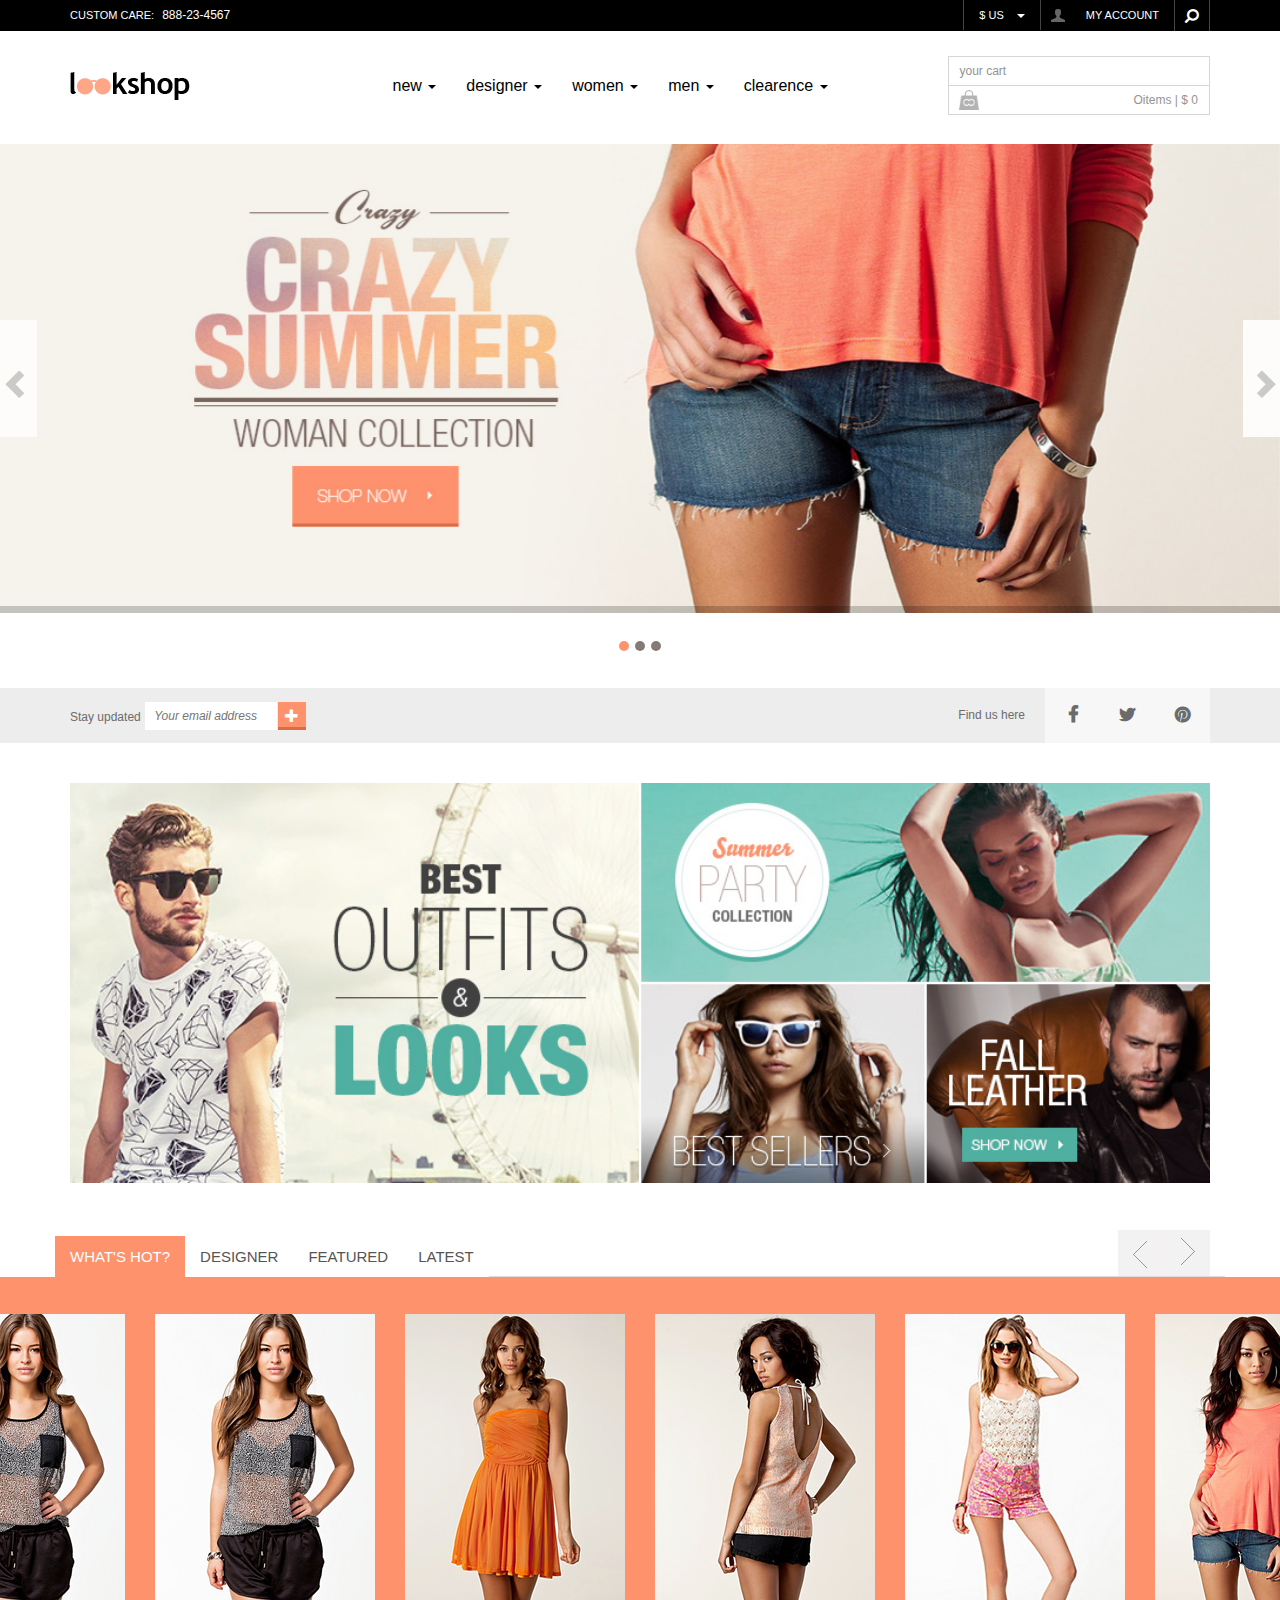
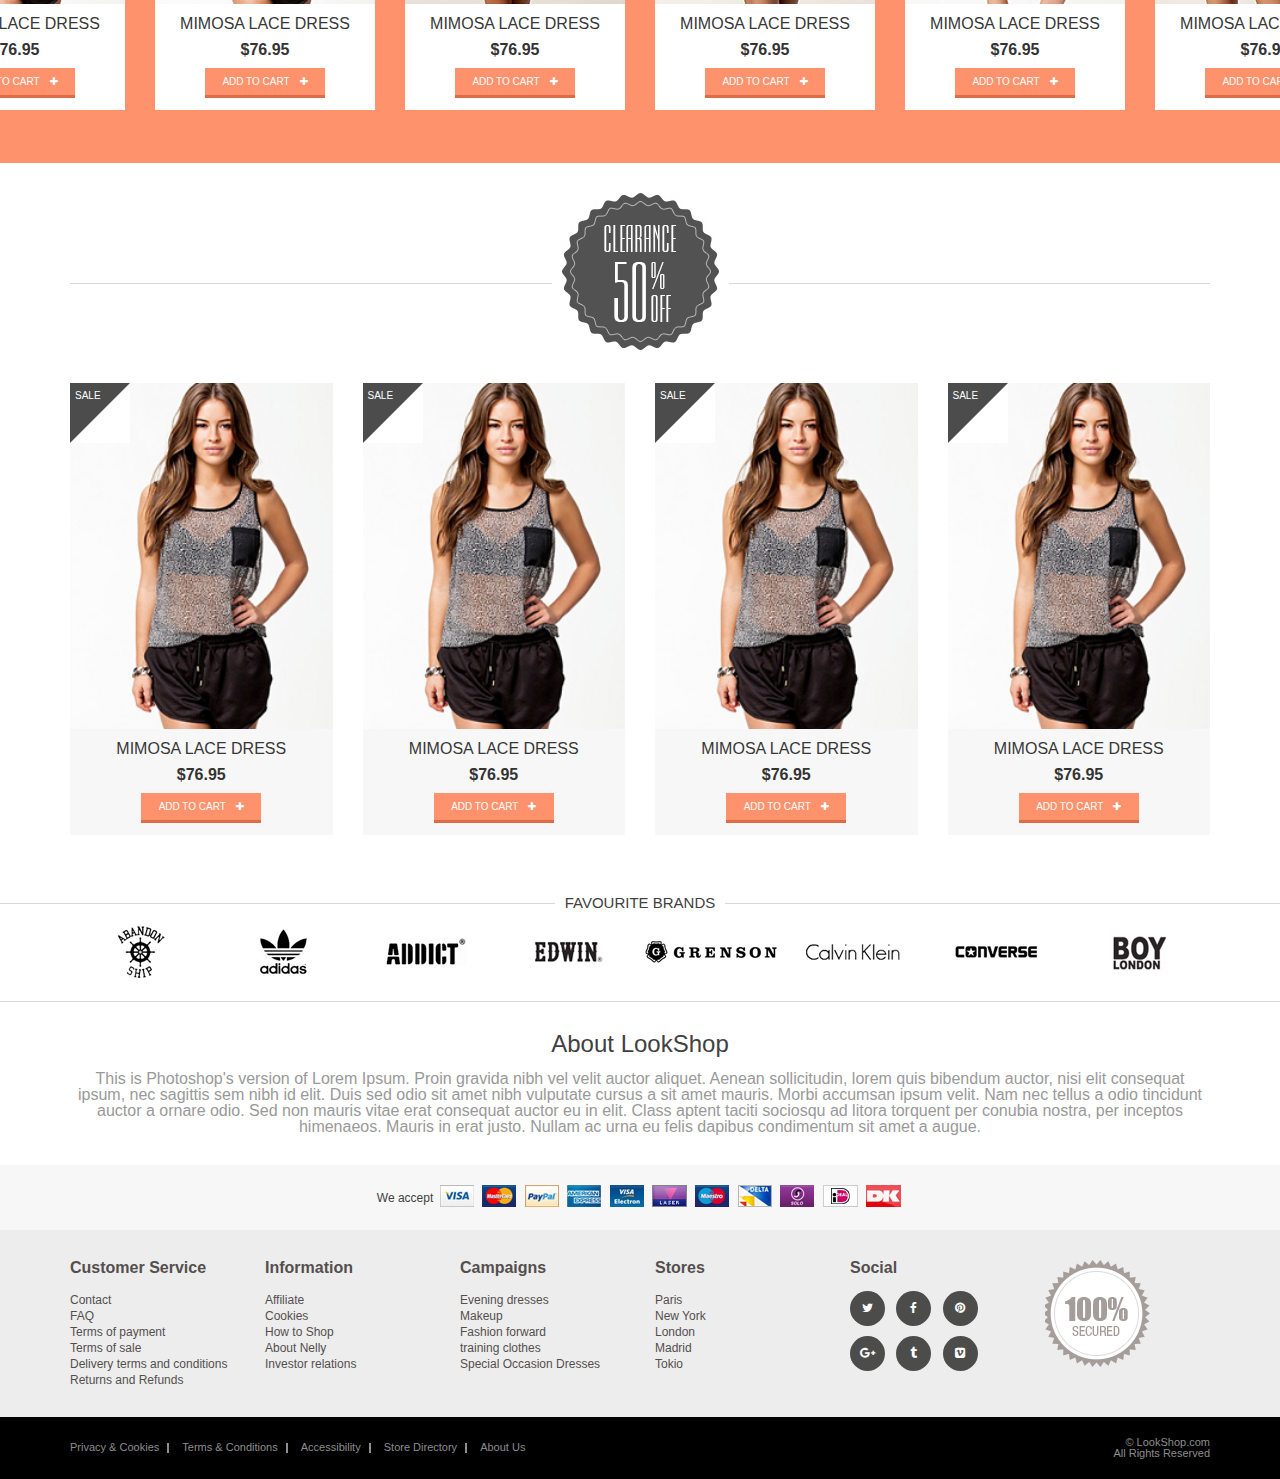
==== commit 3c9a7b50: "#1904" ====
--- a/index.html
+++ b/index.html
@@ -220,1352 +220,761 @@
             </div>
             <div class="tab-content">
                 <div id="tab1" class="tab-pane fade in active">
-                    <!-- <div class="container-fluid">
-                        <div class="row"> -->
-                            <div class="owl-carousel owl-theme box-product">
-                                <div class="item moreBox">
-                                    <div class="cs-product cs-product-nohover">
-                                        <div class="cs-top-product">
-                                            <a href="" class="product_img_link">
-                                                <img src="images/product2.jpg" alt="">
-                                            </a>
-                                        </div>
-                                        <div class="cs-bottom-product">
-                                            <h5 class="name-product">
-                                                <a href="">MIMOSA LACE DRESS</a>
-                                            </h5>
-                                            <p class="price">
-                                                $76.95
-                                            </p>
-                                            <p class="add-to-cart">
-                                                <a href=""><img src="images/add-to-cart.png" alt=""></a>
-                                            </p>
-                                        </div>
-                                    </div>
-                                    <div class="cs-product cs-product-hover">
-                                        <div class="cs-top-product">
-                                            <a href="" class="product_img_link">
-                                                <img src="images/product2.jpg" alt="">
-                                            </a>
-                                            <a href="" class="cart-button">
-                                                <img src="images/cart-button.png" alt="">
-                                            </a>
-                                        </div>
-                                        <div class="cs-bottom-product">
-                                            <h5 class="name-product">
-                                                <a href="">MIMOSA LACE DRESS</a>
-                                            </h5>
-                                            <p class="price">
-                                                $76.95
-                                            </p>
-                                            <p class="add-to-cart">
-                                                <a href=""><img src="images/add-to-cart.png" alt=""></a>
-                                            </p>
-                                        </div>
-                                    </div>
-                                </div>
-                                <div class="item moreBox">
-                                    <div class="cs-product cs-product-nohover">
-                                        <div class="cs-top-product">
-                                            <a href="" class="product_img_link">
-                                                <img src="images/product7.jpg" alt="">
-                                            </a>
-                                        </div>
-                                        <div class="cs-bottom-product">
-                                            <h5 class="name-product">
-                                                <a href="">MIMOSA LACE DRESS</a>
-                                            </h5>
-                                            <p class="price">
-                                                $76.95
-                                            </p>
-                                            <p class="add-to-cart">
-                                                <a href=""><img src="images/add-to-cart.png" alt=""></a>
-                                            </p>
-                                        </div>
-                                    </div>
-                                    <div class="cs-product cs-product-hover">
-                                        <div class="cs-top-product">
-                                            <a href="" class="product_img_link">
-                                                <img src="images/product7.jpg" alt="">
-                                            </a>
-                                            <a href="" class="cart-button">
-                                                <img src="images/cart-button.png" alt="">
-                                            </a>
-                                        </div>
-                                        <div class="cs-bottom-product">
-                                            <h5 class="name-product">
-                                                <a href="">MIMOSA LACE DRESS</a>
-                                            </h5>
-                                            <p class="price">
-                                                $76.95
-                                            </p>
-                                            <p class="add-to-cart">
-                                                <a href=""><img src="images/add-to-cart.png" alt=""></a>
-                                            </p>
-                                        </div>
-                                    </div>
-                                </div>
-                                <div class="item moreBox">
-                                    <div class="cs-product cs-product-nohover">
-                                        <div class="cs-top-product">
-                                            <a href="" class="product_img_link">
-                                                <img src="images/product3.jpg" alt="">
-                                            </a>
-                                        </div>
-                                        <div class="cs-bottom-product">
-                                            <h5 class="name-product">
-                                                <a href="">MIMOSA LACE DRESS</a>
-                                            </h5>
-                                            <p class="price">
-                                                $76.95
-                                            </p>
-                                            <p class="add-to-cart">
-                                                <a href=""><img src="images/add-to-cart.png" alt=""></a>
-                                            </p>
-                                        </div>
-                                    </div>
-                                    <div class="cs-product cs-product-hover">
-                                        <div class="cs-top-product">
-                                            <a href="" class="product_img_link">
-                                                <img src="images/product3.jpg" alt="">
-                                            </a>
-                                            <a href="" class="cart-button">
-                                                <img src="images/cart-button.png" alt="">
-                                            </a>
-                                        </div>
-                                        <div class="cs-bottom-product">
-                                            <h5 class="name-product">
-                                                <a href="">MIMOSA LACE DRESS</a>
-                                            </h5>
-                                            <p class="price">
-                                                $76.95
-                                            </p>
-                                            <p class="add-to-cart">
-                                                <a href=""><img src="images/add-to-cart.png" alt=""></a>
-                                            </p>
-                                        </div>
-                                    </div>
-                                </div>
-                                <div class="item moreBox">
-                                    <div class="cs-product cs-product-nohover">
-                                        <div class="cs-top-product">
-                                            <a href="" class="product_img_link">
-                                                <img src="images/product8.jpg" alt="">
-                                            </a>
-                                        </div>
-                                        <div class="cs-bottom-product">
-                                            <h5 class="name-product">
-                                                <a href="">MIMOSA LACE DRESS</a>
-                                            </h5>
-                                            <p class="price">
-                                                $76.95
-                                            </p>
-                                            <p class="add-to-cart">
-                                                <a href=""><img src="images/add-to-cart.png" alt=""></a>
-                                            </p>
-                                        </div>
-                                    </div>
-                                    <div class="cs-product cs-product-hover">
-                                        <div class="cs-top-product">
-                                            <a href="" class="product_img_link">
-                                                <img src="images/product8.jpg" alt="">
-                                            </a>
-                                            <a href="" class="cart-button">
-                                                <img src="images/cart-button.png" alt="">
-                                            </a>
-                                        </div>
-                                        <div class="cs-bottom-product">
-                                            <h5 class="name-product">
-                                                <a href="">MIMOSA LACE DRESS</a>
-                                            </h5>
-                                            <p class="price">
-                                                $76.95
-                                            </p>
-                                            <p class="add-to-cart">
-                                                <a href=""><img src="images/add-to-cart.png" alt=""></a>
-                                            </p>
-                                        </div>
-                                    </div>
-                                </div>
-                                <div class="item moreBox">
-                                    <div class="cs-product cs-product-nohover">
-                                        <div class="cs-top-product">
-                                            <a href="" class="product_img_link">
-                                                <img src="images/product4.jpg" alt="">
-                                            </a>
-                                        </div>
-                                        <div class="cs-bottom-product">
-                                            <h5 class="name-product">
-                                                <a href="">MIMOSA LACE DRESS</a>
-                                            </h5>
-                                            <p class="price">
-                                                $76.95
-                                            </p>
-                                            <p class="add-to-cart">
-                                                <a href=""><img src="images/add-to-cart.png" alt=""></a>
-                                            </p>
-                                        </div>
-                                    </div>
-                                    <div class="cs-product cs-product-hover">
-                                        <div class="cs-top-product">
-                                            <a href="" class="product_img_link">
-                                                <img src="images/product4.jpg" alt="">
-                                            </a>
-                                            <a href="" class="cart-button">
-                                                <img src="images/cart-button.png" alt="">
-                                            </a>
-                                        </div>
-                                        <div class="cs-bottom-product">
-                                            <h5 class="name-product">
-                                                <a href="">MIMOSA LACE DRESS</a>
-                                            </h5>
-                                            <p class="price">
-                                                $76.95
-                                            </p>
-                                            <p class="add-to-cart">
-                                                <a href=""><img src="images/add-to-cart.png" alt=""></a>
-                                            </p>
-                                        </div>
-                                    </div>
-                                </div>
-                                <div class="item moreBox">
-                                    <div class="cs-product cs-product-nohover">
-                                        <div class="cs-top-product">
-                                            <a href="" class="product_img_link">
-                                                <img src="images/product2.jpg" alt="">
-                                            </a>
-                                        </div>
-                                        <div class="cs-bottom-product">
-                                            <h5 class="name-product">
-                                                <a href="">MIMOSA LACE DRESS</a>
-                                            </h5>
-                                            <p class="price">
-                                                $76.95
-                                            </p>
-                                            <p class="add-to-cart">
-                                                <a href=""><img src="images/add-to-cart.png" alt=""></a>
-                                            </p>
-                                        </div>
-                                    </div>
-                                    <div class="cs-product cs-product-hover">
-                                        <div class="cs-top-product">
-                                            <a href="" class="product_img_link">
-                                                <img src="images/product2.jpg" alt="">
-                                            </a>
-                                            <a href="" class="cart-button">
-                                                <img src="images/cart-button.png" alt="">
-                                            </a>
-                                        </div>
-                                        <div class="cs-bottom-product">
-                                            <h5 class="name-product">
-                                                <a href="">MIMOSA LACE DRESS</a>
-                                            </h5>
-                                            <p class="price">
-                                                $76.95
-                                            </p>
-                                            <p class="add-to-cart">
-                                                <a href=""><img src="images/add-to-cart.png" alt=""></a>
-                                            </p>
-                                        </div>
-                                    </div>
-                                </div>
-                                <div class="item moreBox">
-                                    <div class="cs-product cs-product-nohover">
-                                        <div class="cs-top-product">
-                                            <a href="" class="product_img_link">
-                                                <img src="images/product1.jpg" alt="">
-                                            </a>
-                                        </div>
-                                        <div class="cs-bottom-product">
-                                            <h5 class="name-product">
-                                                <a href="">MIMOSA LACE DRESS</a>
-                                            </h5>
-                                            <p class="price">
-                                                $76.95
-                                            </p>
-                                            <p class="add-to-cart">
-                                                <a href=""><img src="images/add-to-cart.png" alt=""></a>
-                                            </p>
-                                        </div>
-                                    </div>
-                                    <div class="cs-product cs-product-hover">
-                                        <div class="cs-top-product">
-                                            <a href="" class="product_img_link">
-                                                <img src="images/product1.jpg" alt="">
-                                            </a>
-                                            <a href="" class="cart-button">
-                                                <img src="images/cart-button.png" alt="">
-                                            </a>
-                                        </div>
-                                        <div class="cs-bottom-product">
-                                            <h5 class="name-product">
-                                                <a href="">MIMOSA LACE DRESS</a>
-                                            </h5>
-                                            <p class="price">
-                                                $76.95
-                                            </p>
-                                            <p class="add-to-cart">
-                                                <a href=""><img src="images/add-to-cart.png" alt=""></a>
-                                            </p>
-                                        </div>
-                                    </div>
-                                </div>
-                                <div class="item moreBox">
-                                    <div class="cs-product cs-product-nohover">
-                                        <div class="cs-top-product">
-                                            <a href="" class="product_img_link">
-                                                <img src="images/product2.jpg" alt="">
-                                            </a>
-                                        </div>
-                                        <div class="cs-bottom-product">
-                                            <h5 class="name-product">
-                                                <a href="">MIMOSA LACE DRESS</a>
-                                            </h5>
-                                            <p class="price">
-                                                $76.95
-                                            </p>
-                                            <p class="add-to-cart">
-                                                <a href=""><img src="images/add-to-cart.png" alt=""></a>
-                                            </p>
-                                        </div>
-                                    </div>
-                                    <div class="cs-product cs-product-hover">
-                                        <div class="cs-top-product">
-                                            <a href="" class="product_img_link">
-                                                <img src="images/product2.jpg" alt="">
-                                            </a>
-                                            <a href="" class="cart-button">
-                                                <img src="images/cart-button.png" alt="">
-                                            </a>
-                                        </div>
-                                        <div class="cs-bottom-product">
-                                            <h5 class="name-product">
-                                                <a href="">MIMOSA LACE DRESS</a>
-                                            </h5>
-                                            <p class="price">
-                                                $76.95
-                                            </p>
-                                            <p class="add-to-cart">
-                                                <a href=""><img src="images/add-to-cart.png" alt=""></a>
-                                            </p>
-                                        </div>
-                                    </div>
-                                </div>
-                                <!-- <div id="loadMore">Load more</div> -->
-                            </div>
-                        <!-- </div>
-                    </div> -->
+                    
+                    <div class="owl-carousel owl-theme box-product">
+                        <div class="item moreBox">
+                            <div class="cs-product cs-product-nohover">
+                                <div class="cs-top-product">
+                                    <a href="" class="product_img_link">
+                                        <img src="images/product2.jpg" alt="">
+                                    </a>
+                                    <a href="" class="cart-button">
+                                        <img src="images/cart-button.png" alt="">
+                                    </a>
+                                </div>
+                                <div class="cs-bottom-product">
+                                    <h5 class="name-product">
+                                        <a href="">MIMOSA LACE DRESS</a>
+                                    </h5>
+                                    <p class="price">
+                                        $76.95
+                                    </p>
+                                    <p class="add-to-cart">
+                                        <button>add to cart<i class="fa fa-plus"></i></button>
+                                    </p>
+                                </div>
+                            </div>
+                        </div>
+                        <div class="item moreBox">
+                            <div class="cs-product cs-product-nohover">
+                                <div class="cs-top-product">
+                                    <a href="" class="product_img_link">
+                                        <img src="images/product7.jpg" alt="">
+                                    </a>
+                                    <a href="" class="cart-button">
+                                        <img src="images/cart-button.png" alt="">
+                                    </a>
+                                </div>
+                                <div class="cs-bottom-product">
+                                    <h5 class="name-product">
+                                        <a href="">MIMOSA LACE DRESS</a>
+                                    </h5>
+                                    <p class="price">
+                                        $76.95
+                                    </p>
+                                    <p class="add-to-cart">
+                                        <button>add to cart<i class="fa fa-plus"></i></button>
+                                    </p>
+                                </div>
+                            </div>
+                        </div>
+                        <div class="item moreBox">
+                            <div class="cs-product cs-product-nohover">
+                                <div class="cs-top-product">
+                                    <a href="" class="product_img_link">
+                                        <img src="images/product3.jpg" alt="">
+                                    </a>
+                                    <a href="" class="cart-button">
+                                        <img src="images/cart-button.png" alt="">
+                                    </a>
+                                </div>
+                                <div class="cs-bottom-product">
+                                    <h5 class="name-product">
+                                        <a href="">MIMOSA LACE DRESS</a>
+                                    </h5>
+                                    <p class="price">
+                                        $76.95
+                                    </p>
+                                    <p class="add-to-cart">
+                                        <button>add to cart<i class="fa fa-plus"></i></button>
+                                    </p>
+                                </div>
+                            </div>
+                        </div>
+                        <div class="item moreBox">
+                            <div class="cs-product cs-product-nohover">
+                                <div class="cs-top-product">
+                                    <a href="" class="product_img_link">
+                                        <img src="images/product8.jpg" alt="">
+                                    </a>
+                                    <a href="" class="cart-button">
+                                        <img src="images/cart-button.png" alt="">
+                                    </a>
+                                </div>
+                                <div class="cs-bottom-product">
+                                    <h5 class="name-product">
+                                        <a href="">MIMOSA LACE DRESS</a>
+                                    </h5>
+                                    <p class="price">
+                                        $76.95
+                                    </p>
+                                    <p class="add-to-cart">
+                                        <button>add to cart<i class="fa fa-plus"></i></button>
+                                    </p>
+                                </div>
+                            </div>
+                        </div>
+                        <div class="item moreBox">
+                            <div class="cs-product cs-product-nohover">
+                                <div class="cs-top-product">
+                                    <a href="" class="product_img_link">
+                                        <img src="images/product4.jpg" alt="">
+                                    </a>
+                                    <a href="" class="cart-button">
+                                        <img src="images/cart-button.png" alt="">
+                                    </a>
+                                </div>
+                                <div class="cs-bottom-product">
+                                    <h5 class="name-product">
+                                        <a href="">MIMOSA LACE DRESS</a>
+                                    </h5>
+                                    <p class="price">
+                                        $76.95
+                                    </p>
+                                    <p class="add-to-cart">
+                                        <button>add to cart<i class="fa fa-plus"></i></button>
+                                    </p>
+                                </div>
+                            </div>
+                        </div>
+                        <div class="item moreBox">
+                            <div class="cs-product cs-product-nohover">
+                                <div class="cs-top-product">
+                                    <a href="" class="product_img_link">
+                                        <img src="images/product2.jpg" alt="">
+                                    </a>
+                                    <a href="" class="cart-button">
+                                        <img src="images/cart-button.png" alt="">
+                                    </a>
+                                </div>
+                                <div class="cs-bottom-product">
+                                    <h5 class="name-product">
+                                        <a href="">MIMOSA LACE DRESS</a>
+                                    </h5>
+                                    <p class="price">
+                                        $76.95
+                                    </p>
+                                    <p class="add-to-cart">
+                                        <button>add to cart<i class="fa fa-plus"></i></button>
+                                    </p>
+                                </div>
+                            </div>
+                        </div>
+                        <div class="item moreBox">
+                            <div class="cs-product cs-product-nohover">
+                                <div class="cs-top-product">
+                                    <a href="" class="product_img_link">
+                                        <img src="images/product1.jpg" alt="">
+                                    </a>
+                                    <a href="" class="cart-button">
+                                        <img src="images/cart-button.png" alt="">
+                                    </a>
+                                </div>
+                                <div class="cs-bottom-product">
+                                    <h5 class="name-product">
+                                        <a href="">MIMOSA LACE DRESS</a>
+                                    </h5>
+                                    <p class="price">
+                                        $76.95
+                                    </p>
+                                    <p class="add-to-cart">
+                                        <button>add to cart<i class="fa fa-plus"></i></button>
+                                    </p>
+                                </div>
+                            </div>
+                        </div>
+                        <div class="item moreBox">
+                            <div class="cs-product cs-product-nohover">
+                                <div class="cs-top-product">
+                                    <a href="" class="product_img_link">
+                                        <img src="images/product2.jpg" alt="">
+                                    </a>
+                                    <a href="" class="cart-button">
+                                        <img src="images/cart-button.png" alt="">
+                                    </a>
+                                </div>
+                                <div class="cs-bottom-product">
+                                    <h5 class="name-product">
+                                        <a href="">MIMOSA LACE DRESS</a>
+                                    </h5>
+                                    <p class="price">
+                                        $76.95
+                                    </p>
+                                    <p class="add-to-cart">
+                                        <button>add to cart<i class="fa fa-plus"></i></button>
+                                    </p>
+                                </div>
+                            </div>
+                        </div>
+                        <!-- <div id="loadMore">Load more</div> -->
+                    </div>
                 </div>
                 <div id="tab2" class="tab-pane fade">
-                    <!-- <div class="container-fluid">
-                        <div class="row"> -->
-                            <div class="owl-carousel owl-theme box-product">
-                                <div class="item moreBox">
-                                    <div class="cs-product cs-product-nohover">
-                                        <div class="cs-top-product">
-                                            <a href="" class="product_img_link">
-                                                <img src="images/product2.jpg" alt="">
-                                            </a>
-                                        </div>
-                                        <div class="cs-bottom-product">
-                                            <h5 class="name-product">
-                                                <a href="">MIMOSA LACE DRESS</a>
-                                            </h5>
-                                            <p class="price">
-                                                $76.95
-                                            </p>
-                                            <p class="add-to-cart">
-                                                <a href=""><img src="images/add-to-cart.png" alt=""></a>
-                                            </p>
-                                        </div>
-                                    </div>
-                                    <div class="cs-product cs-product-hover">
-                                        <div class="cs-top-product">
-                                            <a href="" class="product_img_link">
-                                                <img src="images/product2.jpg" alt="">
-                                            </a>
-                                            <a href="" class="cart-button">
-                                                <img src="images/cart-button.png" alt="">
-                                            </a>
-                                        </div>
-                                        <div class="cs-bottom-product">
-                                            <h5 class="name-product">
-                                                <a href="">MIMOSA LACE DRESS</a>
-                                            </h5>
-                                            <p class="price">
-                                                $76.95
-                                            </p>
-                                            <p class="add-to-cart">
-                                                <a href=""><img src="images/add-to-cart.png" alt=""></a>
-                                            </p>
-                                        </div>
-                                    </div>
-                                </div>
-                                <div class="item moreBox">
-                                    <div class="cs-product cs-product-nohover">
-                                        <div class="cs-top-product">
-                                            <a href="" class="product_img_link">
-                                                <img src="images/product7.jpg" alt="">
-                                            </a>
-                                        </div>
-                                        <div class="cs-bottom-product">
-                                            <h5 class="name-product">
-                                                <a href="">MIMOSA LACE DRESS</a>
-                                            </h5>
-                                            <p class="price">
-                                                $76.95
-                                            </p>
-                                            <p class="add-to-cart">
-                                                <a href=""><img src="images/add-to-cart.png" alt=""></a>
-                                            </p>
-                                        </div>
-                                    </div>
-                                    <div class="cs-product cs-product-hover">
-                                        <div class="cs-top-product">
-                                            <a href="" class="product_img_link">
-                                                <img src="images/product7.jpg" alt="">
-                                            </a>
-                                            <a href="" class="cart-button">
-                                                <img src="images/cart-button.png" alt="">
-                                            </a>
-                                        </div>
-                                        <div class="cs-bottom-product">
-                                            <h5 class="name-product">
-                                                <a href="">MIMOSA LACE DRESS</a>
-                                            </h5>
-                                            <p class="price">
-                                                $76.95
-                                            </p>
-                                            <p class="add-to-cart">
-                                                <a href=""><img src="images/add-to-cart.png" alt=""></a>
-                                            </p>
-                                        </div>
-                                    </div>
-                                </div>
-                                <div class="item moreBox">
-                                    <div class="cs-product cs-product-nohover">
-                                        <div class="cs-top-product">
-                                            <a href="" class="product_img_link">
-                                                <img src="images/product3.jpg" alt="">
-                                            </a>
-                                        </div>
-                                        <div class="cs-bottom-product">
-                                            <h5 class="name-product">
-                                                <a href="">MIMOSA LACE DRESS</a>
-                                            </h5>
-                                            <p class="price">
-                                                $76.95
-                                            </p>
-                                            <p class="add-to-cart">
-                                                <a href=""><img src="images/add-to-cart.png" alt=""></a>
-                                            </p>
-                                        </div>
-                                    </div>
-                                    <div class="cs-product cs-product-hover">
-                                        <div class="cs-top-product">
-                                            <a href="" class="product_img_link">
-                                                <img src="images/product3.jpg" alt="">
-                                            </a>
-                                            <a href="" class="cart-button">
-                                                <img src="images/cart-button.png" alt="">
-                                            </a>
-                                        </div>
-                                        <div class="cs-bottom-product">
-                                            <h5 class="name-product">
-                                                <a href="">MIMOSA LACE DRESS</a>
-                                            </h5>
-                                            <p class="price">
-                                                $76.95
-                                            </p>
-                                            <p class="add-to-cart">
-                                                <a href=""><img src="images/add-to-cart.png" alt=""></a>
-                                            </p>
-                                        </div>
-                                    </div>
-                                </div>
-                                <div class="item moreBox">
-                                    <div class="cs-product cs-product-nohover">
-                                        <div class="cs-top-product">
-                                            <a href="" class="product_img_link">
-                                                <img src="images/product8.jpg" alt="">
-                                            </a>
-                                        </div>
-                                        <div class="cs-bottom-product">
-                                            <h5 class="name-product">
-                                                <a href="">MIMOSA LACE DRESS</a>
-                                            </h5>
-                                            <p class="price">
-                                                $76.95
-                                            </p>
-                                            <p class="add-to-cart">
-                                                <a href=""><img src="images/add-to-cart.png" alt=""></a>
-                                            </p>
-                                        </div>
-                                    </div>
-                                    <div class="cs-product cs-product-hover">
-                                        <div class="cs-top-product">
-                                            <a href="" class="product_img_link">
-                                                <img src="images/product8.jpg" alt="">
-                                            </a>
-                                            <a href="" class="cart-button">
-                                                <img src="images/cart-button.png" alt="">
-                                            </a>
-                                        </div>
-                                        <div class="cs-bottom-product">
-                                            <h5 class="name-product">
-                                                <a href="">MIMOSA LACE DRESS</a>
-                                            </h5>
-                                            <p class="price">
-                                                $76.95
-                                            </p>
-                                            <p class="add-to-cart">
-                                                <a href=""><img src="images/add-to-cart.png" alt=""></a>
-                                            </p>
-                                        </div>
-                                    </div>
-                                </div>
-                                <div class="item moreBox">
-                                    <div class="cs-product cs-product-nohover">
-                                        <div class="cs-top-product">
-                                            <a href="" class="product_img_link">
-                                                <img src="images/product4.jpg" alt="">
-                                            </a>
-                                        </div>
-                                        <div class="cs-bottom-product">
-                                            <h5 class="name-product">
-                                                <a href="">MIMOSA LACE DRESS</a>
-                                            </h5>
-                                            <p class="price">
-                                                $76.95
-                                            </p>
-                                            <p class="add-to-cart">
-                                                <a href=""><img src="images/add-to-cart.png" alt=""></a>
-                                            </p>
-                                        </div>
-                                    </div>
-                                    <div class="cs-product cs-product-hover">
-                                        <div class="cs-top-product">
-                                            <a href="" class="product_img_link">
-                                                <img src="images/product4.jpg" alt="">
-                                            </a>
-                                            <a href="" class="cart-button">
-                                                <img src="images/cart-button.png" alt="">
-                                            </a>
-                                        </div>
-                                        <div class="cs-bottom-product">
-                                            <h5 class="name-product">
-                                                <a href="">MIMOSA LACE DRESS</a>
-                                            </h5>
-                                            <p class="price">
-                                                $76.95
-                                            </p>
-                                            <p class="add-to-cart">
-                                                <a href=""><img src="images/add-to-cart.png" alt=""></a>
-                                            </p>
-                                        </div>
-                                    </div>
-                                </div>
-                                <div class="item moreBox">
-                                    <div class="cs-product cs-product-nohover">
-                                        <div class="cs-top-product">
-                                            <a href="" class="product_img_link">
-                                                <img src="images/product2.jpg" alt="">
-                                            </a>
-                                        </div>
-                                        <div class="cs-bottom-product">
-                                            <h5 class="name-product">
-                                                <a href="">MIMOSA LACE DRESS</a>
-                                            </h5>
-                                            <p class="price">
-                                                $76.95
-                                            </p>
-                                            <p class="add-to-cart">
-                                                <a href=""><img src="images/add-to-cart.png" alt=""></a>
-                                            </p>
-                                        </div>
-                                    </div>
-                                    <div class="cs-product cs-product-hover">
-                                        <div class="cs-top-product">
-                                            <a href="" class="product_img_link">
-                                                <img src="images/product2.jpg" alt="">
-                                            </a>
-                                            <a href="" class="cart-button">
-                                                <img src="images/cart-button.png" alt="">
-                                            </a>
-                                        </div>
-                                        <div class="cs-bottom-product">
-                                            <h5 class="name-product">
-                                                <a href="">MIMOSA LACE DRESS</a>
-                                            </h5>
-                                            <p class="price">
-                                                $76.95
-                                            </p>
-                                            <p class="add-to-cart">
-                                                <a href=""><img src="images/add-to-cart.png" alt=""></a>
-                                            </p>
-                                        </div>
-                                    </div>
-                                </div>
-                                <div class="item moreBox">
-                                    <div class="cs-product cs-product-nohover">
-                                        <div class="cs-top-product">
-                                            <a href="" class="product_img_link">
-                                                <img src="images/product1.jpg" alt="">
-                                            </a>
-                                        </div>
-                                        <div class="cs-bottom-product">
-                                            <h5 class="name-product">
-                                                <a href="">MIMOSA LACE DRESS</a>
-                                            </h5>
-                                            <p class="price">
-                                                $76.95
-                                            </p>
-                                            <p class="add-to-cart">
-                                                <a href=""><img src="images/add-to-cart.png" alt=""></a>
-                                            </p>
-                                        </div>
-                                    </div>
-                                    <div class="cs-product cs-product-hover">
-                                        <div class="cs-top-product">
-                                            <a href="" class="product_img_link">
-                                                <img src="images/product1.jpg" alt="">
-                                            </a>
-                                            <a href="" class="cart-button">
-                                                <img src="images/cart-button.png" alt="">
-                                            </a>
-                                        </div>
-                                        <div class="cs-bottom-product">
-                                            <h5 class="name-product">
-                                                <a href="">MIMOSA LACE DRESS</a>
-                                            </h5>
-                                            <p class="price">
-                                                $76.95
-                                            </p>
-                                            <p class="add-to-cart">
-                                                <a href=""><img src="images/add-to-cart.png" alt=""></a>
-                                            </p>
-                                        </div>
-                                    </div>
-                                </div>
-                                <div class="item moreBox">
-                                    <div class="cs-product cs-product-nohover">
-                                        <div class="cs-top-product">
-                                            <a href="" class="product_img_link">
-                                                <img src="images/product2.jpg" alt="">
-                                            </a>
-                                        </div>
-                                        <div class="cs-bottom-product">
-                                            <h5 class="name-product">
-                                                <a href="">MIMOSA LACE DRESS</a>
-                                            </h5>
-                                            <p class="price">
-                                                $76.95
-                                            </p>
-                                            <p class="add-to-cart">
-                                                <a href=""><img src="images/add-to-cart.png" alt=""></a>
-                                            </p>
-                                        </div>
-                                    </div>
-                                    <div class="cs-product cs-product-hover">
-                                        <div class="cs-top-product">
-                                            <a href="" class="product_img_link">
-                                                <img src="images/product2.jpg" alt="">
-                                            </a>
-                                            <a href="" class="cart-button">
-                                                <img src="images/cart-button.png" alt="">
-                                            </a>
-                                        </div>
-                                        <div class="cs-bottom-product">
-                                            <h5 class="name-product">
-                                                <a href="">MIMOSA LACE DRESS</a>
-                                            </h5>
-                                            <p class="price">
-                                                $76.95
-                                            </p>
-                                            <p class="add-to-cart">
-                                                <a href=""><img src="images/add-to-cart.png" alt=""></a>
-                                            </p>
-                                        </div>
-                                    </div>
-                                </div>
-                                <!-- <div id="loadMore">Load more</div> -->
-                            </div>
-                        <!-- </div>
-                    </div> -->
+                    <div class="owl-carousel owl-theme box-product">
+                        <div class="item moreBox">
+                            <div class="cs-product cs-product-nohover">
+                                <div class="cs-top-product">
+                                    <a href="" class="product_img_link">
+                                        <img src="images/product2.jpg" alt="">
+                                    </a>
+                                    <a href="" class="cart-button">
+                                        <img src="images/cart-button.png" alt="">
+                                    </a>
+                                </div>
+                                <div class="cs-bottom-product">
+                                    <h5 class="name-product">
+                                        <a href="">MIMOSA LACE DRESS</a>
+                                    </h5>
+                                    <p class="price">
+                                        $76.95
+                                    </p>
+                                    <p class="add-to-cart">
+                                        <button>add to cart<i class="fa fa-plus"></i></button>
+                                    </p>
+                                </div>
+                            </div>
+                        </div>
+                        <div class="item moreBox">
+                            <div class="cs-product cs-product-nohover">
+                                <div class="cs-top-product">
+                                    <a href="" class="product_img_link">
+                                        <img src="images/product7.jpg" alt="">
+                                    </a>
+                                    <a href="" class="cart-button">
+                                        <img src="images/cart-button.png" alt="">
+                                    </a>
+                                </div>
+                                <div class="cs-bottom-product">
+                                    <h5 class="name-product">
+                                        <a href="">MIMOSA LACE DRESS</a>
+                                    </h5>
+                                    <p class="price">
+                                        $76.95
+                                    </p>
+                                    <p class="add-to-cart">
+                                        <button>add to cart<i class="fa fa-plus"></i></button>
+                                    </p>
+                                </div>
+                            </div>
+                        </div>
+                        <div class="item moreBox">
+                            
+                            <div class="cs-product cs-product-nohover">
+                                <div class="cs-top-product">
+                                    <a href="" class="product_img_link">
+                                        <img src="images/product3.jpg" alt="">
+                                    </a>
+                                    <a href="" class="cart-button">
+                                        <img src="images/cart-button.png" alt="">
+                                    </a>
+                                </div>
+                                <div class="cs-bottom-product">
+                                    <h5 class="name-product">
+                                        <a href="">MIMOSA LACE DRESS</a>
+                                    </h5>
+                                    <p class="price">
+                                        $76.95
+                                    </p>
+                                    <p class="add-to-cart">
+                                        <button>add to cart<i class="fa fa-plus"></i></button>
+                                    </p>
+                                </div>
+                            </div>
+                        </div>
+                        <div class="item moreBox">
+                            <div class="cs-product cs-product-nohover">
+                                <div class="cs-top-product">
+                                    <a href="" class="product_img_link">
+                                        <img src="images/product8.jpg" alt="">
+                                    </a>
+                                    <a href="" class="cart-button">
+                                        <img src="images/cart-button.png" alt="">
+                                    </a>
+                                </div>
+                                <div class="cs-bottom-product">
+                                    <h5 class="name-product">
+                                        <a href="">MIMOSA LACE DRESS</a>
+                                    </h5>
+                                    <p class="price">
+                                        $76.95
+                                    </p>
+                                    <p class="add-to-cart">
+                                        <button>add to cart<i class="fa fa-plus"></i></button>
+                                    </p>
+                                </div>
+                            </div>
+                        </div>
+                        <div class="item moreBox">
+                            <div class="cs-product cs-product-nohover">
+                                <div class="cs-top-product">
+                                    <a href="" class="product_img_link">
+                                        <img src="images/product4.jpg" alt="">
+                                    </a>
+                                    <a href="" class="cart-button">
+                                        <img src="images/cart-button.png" alt="">
+                                    </a>
+                                </div>
+                                <div class="cs-bottom-product">
+                                    <h5 class="name-product">
+                                        <a href="">MIMOSA LACE DRESS</a>
+                                    </h5>
+                                    <p class="price">
+                                        $76.95
+                                    </p>
+                                    <p class="add-to-cart">
+                                        <button>add to cart<i class="fa fa-plus"></i></button>
+                                    </p>
+                                </div>
+                            </div>
+                        </div>
+                        <div class="item moreBox">
+                            <div class="cs-product cs-product-nohover">
+                                <div class="cs-top-product">
+                                    <a href="" class="product_img_link">
+                                        <img src="images/product2.jpg" alt="">
+                                    </a>
+                                    <a href="" class="cart-button">
+                                        <img src="images/cart-button.png" alt="">
+                                    </a>
+                                </div>
+                                <div class="cs-bottom-product">
+                                    <h5 class="name-product">
+                                        <a href="">MIMOSA LACE DRESS</a>
+                                    </h5>
+                                    <p class="price">
+                                        $76.95
+                                    </p>
+                                    <p class="add-to-cart">
+                                        <button>add to cart<i class="fa fa-plus"></i></button>
+                                    </p>
+                                </div>
+                            </div>
+                        </div>
+                        <div class="item moreBox">
+                            <div class="cs-product cs-product-nohover">
+                                <div class="cs-top-product">
+                                    <a href="" class="product_img_link">
+                                        <img src="images/product1.jpg" alt="">
+                                    </a>
+                                    <a href="" class="cart-button">
+                                        <img src="images/cart-button.png" alt="">
+                                    </a>
+                                </div>
+                                <div class="cs-bottom-product">
+                                    <h5 class="name-product">
+                                        <a href="">MIMOSA LACE DRESS</a>
+                                    </h5>
+                                    <p class="price">
+                                        $76.95
+                                    </p>
+                                    <p class="add-to-cart">
+                                        <button>add to cart<i class="fa fa-plus"></i></button>
+                                    </p>
+                                </div>
+                            </div>
+                        </div>
+                        <div class="item moreBox">
+                            <div class="cs-product cs-product-nohover">
+                                <div class="cs-top-product">
+                                    <a href="" class="product_img_link">
+                                        <img src="images/product2.jpg" alt="">
+                                    </a>
+                                    <a href="" class="cart-button">
+                                        <img src="images/cart-button.png" alt="">
+                                    </a>
+                                </div>
+                                <div class="cs-bottom-product">
+                                    <h5 class="name-product">
+                                        <a href="">MIMOSA LACE DRESS</a>
+                                    </h5>
+                                    <p class="price">
+                                        $76.95
+                                    </p>
+                                    <p class="add-to-cart">
+                                        <button>add to cart<i class="fa fa-plus"></i></button>
+                                    </p>
+                                </div>
+                            </div>
+                        </div>
+                        <!-- <div id="loadMore">Load more</div> -->
+                    </div>
                 </div>
                 <div id="tab3" class="tab-pane fade">
-                    <!-- <div class="container-fluid">
-                        <div class="row"> -->
-                            <div class="owl-carousel owl-theme box-product">
-                                <div class="item moreBox">
-                                    <div class="cs-product cs-product-nohover">
-                                        <div class="cs-top-product">
-                                            <a href="" class="product_img_link">
-                                                <img src="images/product2.jpg" alt="">
-                                            </a>
-                                        </div>
-                                        <div class="cs-bottom-product">
-                                            <h5 class="name-product">
-                                                <a href="">MIMOSA LACE DRESS</a>
-                                            </h5>
-                                            <p class="price">
-                                                $76.95
-                                            </p>
-                                            <p class="add-to-cart">
-                                                <a href=""><img src="images/add-to-cart.png" alt=""></a>
-                                            </p>
-                                        </div>
-                                    </div>
-                                    <div class="cs-product cs-product-hover">
-                                        <div class="cs-top-product">
-                                            <a href="" class="product_img_link">
-                                                <img src="images/product2.jpg" alt="">
-                                            </a>
-                                            <a href="" class="cart-button">
-                                                <img src="images/cart-button.png" alt="">
-                                            </a>
-                                        </div>
-                                        <div class="cs-bottom-product">
-                                            <h5 class="name-product">
-                                                <a href="">MIMOSA LACE DRESS</a>
-                                            </h5>
-                                            <p class="price">
-                                                $76.95
-                                            </p>
-                                            <p class="add-to-cart">
-                                                <a href=""><img src="images/add-to-cart.png" alt=""></a>
-                                            </p>
-                                        </div>
-                                    </div>
-                                </div>
-                                <div class="item moreBox">
-                                    <div class="cs-product cs-product-nohover">
-                                        <div class="cs-top-product">
-                                            <a href="" class="product_img_link">
-                                                <img src="images/product7.jpg" alt="">
-                                            </a>
-                                        </div>
-                                        <div class="cs-bottom-product">
-                                            <h5 class="name-product">
-                                                <a href="">MIMOSA LACE DRESS</a>
-                                            </h5>
-                                            <p class="price">
-                                                $76.95
-                                            </p>
-                                            <p class="add-to-cart">
-                                                <a href=""><img src="images/add-to-cart.png" alt=""></a>
-                                            </p>
-                                        </div>
-                                    </div>
-                                    <div class="cs-product cs-product-hover">
-                                        <div class="cs-top-product">
-                                            <a href="" class="product_img_link">
-                                                <img src="images/product7.jpg" alt="">
-                                            </a>
-                                            <a href="" class="cart-button">
-                                                <img src="images/cart-button.png" alt="">
-                                            </a>
-                                        </div>
-                                        <div class="cs-bottom-product">
-                                            <h5 class="name-product">
-                                                <a href="">MIMOSA LACE DRESS</a>
-                                            </h5>
-                                            <p class="price">
-                                                $76.95
-                                            </p>
-                                            <p class="add-to-cart">
-                                                <a href=""><img src="images/add-to-cart.png" alt=""></a>
-                                            </p>
-                                        </div>
-                                    </div>
-                                </div>
-                                <div class="item moreBox">
-                                    <div class="cs-product cs-product-nohover">
-                                        <div class="cs-top-product">
-                                            <a href="" class="product_img_link">
-                                                <img src="images/product3.jpg" alt="">
-                                            </a>
-                                        </div>
-                                        <div class="cs-bottom-product">
-                                            <h5 class="name-product">
-                                                <a href="">MIMOSA LACE DRESS</a>
-                                            </h5>
-                                            <p class="price">
-                                                $76.95
-                                            </p>
-                                            <p class="add-to-cart">
-                                                <a href=""><img src="images/add-to-cart.png" alt=""></a>
-                                            </p>
-                                        </div>
-                                    </div>
-                                    <div class="cs-product cs-product-hover">
-                                        <div class="cs-top-product">
-                                            <a href="" class="product_img_link">
-                                                <img src="images/product3.jpg" alt="">
-                                            </a>
-                                            <a href="" class="cart-button">
-                                                <img src="images/cart-button.png" alt="">
-                                            </a>
-                                        </div>
-                                        <div class="cs-bottom-product">
-                                            <h5 class="name-product">
-                                                <a href="">MIMOSA LACE DRESS</a>
-                                            </h5>
-                                            <p class="price">
-                                                $76.95
-                                            </p>
-                                            <p class="add-to-cart">
-                                                <a href=""><img src="images/add-to-cart.png" alt=""></a>
-                                            </p>
-                                        </div>
-                                    </div>
-                                </div>
-                                <div class="item moreBox">
-                                    <div class="cs-product cs-product-nohover">
-                                        <div class="cs-top-product">
-                                            <a href="" class="product_img_link">
-                                                <img src="images/product8.jpg" alt="">
-                                            </a>
-                                        </div>
-                                        <div class="cs-bottom-product">
-                                            <h5 class="name-product">
-                                                <a href="">MIMOSA LACE DRESS</a>
-                                            </h5>
-                                            <p class="price">
-                                                $76.95
-                                            </p>
-                                            <p class="add-to-cart">
-                                                <a href=""><img src="images/add-to-cart.png" alt=""></a>
-                                            </p>
-                                        </div>
-                                    </div>
-                                    <div class="cs-product cs-product-hover">
-                                        <div class="cs-top-product">
-                                            <a href="" class="product_img_link">
-                                                <img src="images/product8.jpg" alt="">
-                                            </a>
-                                            <a href="" class="cart-button">
-                                                <img src="images/cart-button.png" alt="">
-                                            </a>
-                                        </div>
-                                        <div class="cs-bottom-product">
-                                            <h5 class="name-product">
-                                                <a href="">MIMOSA LACE DRESS</a>
-                                            </h5>
-                                            <p class="price">
-                                                $76.95
-                                            </p>
-                                            <p class="add-to-cart">
-                                                <a href=""><img src="images/add-to-cart.png" alt=""></a>
-                                            </p>
-                                        </div>
-                                    </div>
-                                </div>
-                                <div class="item moreBox">
-                                    <div class="cs-product cs-product-nohover">
-                                        <div class="cs-top-product">
-                                            <a href="" class="product_img_link">
-                                                <img src="images/product4.jpg" alt="">
-                                            </a>
-                                        </div>
-                                        <div class="cs-bottom-product">
-                                            <h5 class="name-product">
-                                                <a href="">MIMOSA LACE DRESS</a>
-                                            </h5>
-                                            <p class="price">
-                                                $76.95
-                                            </p>
-                                            <p class="add-to-cart">
-                                                <a href=""><img src="images/add-to-cart.png" alt=""></a>
-                                            </p>
-                                        </div>
-                                    </div>
-                                    <div class="cs-product cs-product-hover">
-                                        <div class="cs-top-product">
-                                            <a href="" class="product_img_link">
-                                                <img src="images/product4.jpg" alt="">
-                                            </a>
-                                            <a href="" class="cart-button">
-                                                <img src="images/cart-button.png" alt="">
-                                            </a>
-                                        </div>
-                                        <div class="cs-bottom-product">
-                                            <h5 class="name-product">
-                                                <a href="">MIMOSA LACE DRESS</a>
-                                            </h5>
-                                            <p class="price">
-                                                $76.95
-                                            </p>
-                                            <p class="add-to-cart">
-                                                <a href=""><img src="images/add-to-cart.png" alt=""></a>
-                                            </p>
-                                        </div>
-                                    </div>
-                                </div>
-                                <div class="item moreBox">
-                                    <div class="cs-product cs-product-nohover">
-                                        <div class="cs-top-product">
-                                            <a href="" class="product_img_link">
-                                                <img src="images/product2.jpg" alt="">
-                                            </a>
-                                        </div>
-                                        <div class="cs-bottom-product">
-                                            <h5 class="name-product">
-                                                <a href="">MIMOSA LACE DRESS</a>
-                                            </h5>
-                                            <p class="price">
-                                                $76.95
-                                            </p>
-                                            <p class="add-to-cart">
-                                                <a href=""><img src="images/add-to-cart.png" alt=""></a>
-                                            </p>
-                                        </div>
-                                    </div>
-                                    <div class="cs-product cs-product-hover">
-                                        <div class="cs-top-product">
-                                            <a href="" class="product_img_link">
-                                                <img src="images/product2.jpg" alt="">
-                                            </a>
-                                            <a href="" class="cart-button">
-                                                <img src="images/cart-button.png" alt="">
-                                            </a>
-                                        </div>
-                                        <div class="cs-bottom-product">
-                                            <h5 class="name-product">
-                                                <a href="">MIMOSA LACE DRESS</a>
-                                            </h5>
-                                            <p class="price">
-                                                $76.95
-                                            </p>
-                                            <p class="add-to-cart">
-                                                <a href=""><img src="images/add-to-cart.png" alt=""></a>
-                                            </p>
-                                        </div>
-                                    </div>
-                                </div>
-                                <div class="item moreBox">
-                                    <div class="cs-product cs-product-nohover">
-                                        <div class="cs-top-product">
-                                            <a href="" class="product_img_link">
-                                                <img src="images/product1.jpg" alt="">
-                                            </a>
-                                        </div>
-                                        <div class="cs-bottom-product">
-                                            <h5 class="name-product">
-                                                <a href="">MIMOSA LACE DRESS</a>
-                                            </h5>
-                                            <p class="price">
-                                                $76.95
-                                            </p>
-                                            <p class="add-to-cart">
-                                                <a href=""><img src="images/add-to-cart.png" alt=""></a>
-                                            </p>
-                                        </div>
-                                    </div>
-                                    <div class="cs-product cs-product-hover">
-                                        <div class="cs-top-product">
-                                            <a href="" class="product_img_link">
-                                                <img src="images/product1.jpg" alt="">
-                                            </a>
-                                            <a href="" class="cart-button">
-                                                <img src="images/cart-button.png" alt="">
-                                            </a>
-                                        </div>
-                                        <div class="cs-bottom-product">
-                                            <h5 class="name-product">
-                                                <a href="">MIMOSA LACE DRESS</a>
-                                            </h5>
-                                            <p class="price">
-                                                $76.95
-                                            </p>
-                                            <p class="add-to-cart">
-                                                <a href=""><img src="images/add-to-cart.png" alt=""></a>
-                                            </p>
-                                        </div>
-                                    </div>
-                                </div>
-                                <div class="item moreBox">
-                                    <div class="cs-product cs-product-nohover">
-                                        <div class="cs-top-product">
-                                            <a href="" class="product_img_link">
-                                                <img src="images/product2.jpg" alt="">
-                                            </a>
-                                        </div>
-                                        <div class="cs-bottom-product">
-                                            <h5 class="name-product">
-                                                <a href="">MIMOSA LACE DRESS</a>
-                                            </h5>
-                                            <p class="price">
-                                                $76.95
-                                            </p>
-                                            <p class="add-to-cart">
-                                                <a href=""><img src="images/add-to-cart.png" alt=""></a>
-                                            </p>
-                                        </div>
-                                    </div>
-                                    <div class="cs-product cs-product-hover">
-                                        <div class="cs-top-product">
-                                            <a href="" class="product_img_link">
-                                                <img src="images/product2.jpg" alt="">
-                                            </a>
-                                            <a href="" class="cart-button">
-                                                <img src="images/cart-button.png" alt="">
-                                            </a>
-                                        </div>
-                                        <div class="cs-bottom-product">
-                                            <h5 class="name-product">
-                                                <a href="">MIMOSA LACE DRESS</a>
-                                            </h5>
-                                            <p class="price">
-                                                $76.95
-                                            </p>
-                                            <p class="add-to-cart">
-                                                <a href=""><img src="images/add-to-cart.png" alt=""></a>
-                                            </p>
-                                        </div>
-                                    </div>
-                                </div>
-                                <!-- <div id="loadMore">Load more</div> -->
-                            </div>
-                        <!-- </div>
-                    </div> -->
+                    <div class="owl-carousel owl-theme box-product">
+                        <div class="item moreBox">
+                            <div class="cs-product cs-product-nohover">
+                                <div class="cs-top-product">
+                                    <a href="" class="product_img_link">
+                                        <img src="images/product2.jpg" alt="">
+                                    </a>
+                                    <a href="" class="cart-button">
+                                        <img src="images/cart-button.png" alt="">
+                                    </a>
+                                </div>
+                                <div class="cs-bottom-product">
+                                    <h5 class="name-product">
+                                        <a href="">MIMOSA LACE DRESS</a>
+                                    </h5>
+                                    <p class="price">
+                                        $76.95
+                                    </p>
+                                    <p class="add-to-cart">
+                                        <button>add to cart<i class="fa fa-plus"></i></button>
+                                    </p>
+                                </div>
+                            </div>
+                        </div>
+                        <div class="item moreBox">
+                            <div class="cs-product cs-product-nohover">
+                                <div class="cs-top-product">
+                                    <a href="" class="product_img_link">
+                                        <img src="images/product7.jpg" alt="">
+                                    </a>
+                                    <a href="" class="cart-button">
+                                        <img src="images/cart-button.png" alt="">
+                                    </a>
+                                </div>
+                                <div class="cs-bottom-product">
+                                    <h5 class="name-product">
+                                        <a href="">MIMOSA LACE DRESS</a>
+                                    </h5>
+                                    <p class="price">
+                                        $76.95
+                                    </p>
+                                    <p class="add-to-cart">
+                                        <button>add to cart<i class="fa fa-plus"></i></button>
+                                    </p>
+                                </div>
+                            </div>
+                        </div>
+                        <div class="item moreBox">
+                            <div class="cs-product cs-product-nohover">
+                                <div class="cs-top-product">
+                                    <a href="" class="product_img_link">
+                                        <img src="images/product3.jpg" alt="">
+                                    </a>
+                                    <a href="" class="cart-button">
+                                        <img src="images/cart-button.png" alt="">
+                                    </a>
+                                </div>
+                                <div class="cs-bottom-product">
+                                    <h5 class="name-product">
+                                        <a href="">MIMOSA LACE DRESS</a>
+                                    </h5>
+                                    <p class="price">
+                                        $76.95
+                                    </p>
+                                    <p class="add-to-cart">
+                                        <button>add to cart<i class="fa fa-plus"></i></button>
+                                    </p>
+                                </div>
+                            </div>
+                        </div>
+                        <div class="item moreBox">
+                            <div class="cs-product cs-product-nohover">
+                                <div class="cs-top-product">
+                                    <a href="" class="product_img_link">
+                                        <img src="images/product8.jpg" alt="">
+                                    </a>
+                                    <a href="" class="cart-button">
+                                        <img src="images/cart-button.png" alt="">
+                                    </a>
+                                </div>
+                                <div class="cs-bottom-product">
+                                    <h5 class="name-product">
+                                        <a href="">MIMOSA LACE DRESS</a>
+                                    </h5>
+                                    <p class="price">
+                                        $76.95
+                                    </p>
+                                    <p class="add-to-cart">
+                                        <button>add to cart<i class="fa fa-plus"></i></button>
+                                    </p>
+                                </div>
+                            </div>
+                        </div>
+                        <div class="item moreBox">
+                            <div class="cs-product cs-product-nohover">
+                                <div class="cs-top-product">
+                                    <a href="" class="product_img_link">
+                                        <img src="images/product4.jpg" alt="">
+                                    </a>
+                                    <a href="" class="cart-button">
+                                        <img src="images/cart-button.png" alt="">
+                                    </a>
+                                </div>
+                                <div class="cs-bottom-product">
+                                    <h5 class="name-product">
+                                        <a href="">MIMOSA LACE DRESS</a>
+                                    </h5>
+                                    <p class="price">
+                                        $76.95
+                                    </p>
+                                    <p class="add-to-cart">
+                                        <button>add to cart<i class="fa fa-plus"></i></button>
+                                    </p>
+                                </div>
+                            </div>
+                        </div>
+                        <div class="item moreBox">
+                            <div class="cs-product cs-product-nohover">
+                                <div class="cs-top-product">
+                                    <a href="" class="product_img_link">
+                                        <img src="images/product2.jpg" alt="">
+                                    </a>
+                                    <a href="" class="cart-button">
+                                        <img src="images/cart-button.png" alt="">
+                                    </a>
+                                </div>
+                                <div class="cs-bottom-product">
+                                    <h5 class="name-product">
+                                        <a href="">MIMOSA LACE DRESS</a>
+                                    </h5>
+                                    <p class="price">
+                                        $76.95
+                                    </p>
+                                    <p class="add-to-cart">
+                                        <button>add to cart<i class="fa fa-plus"></i></button>
+                                    </p>
+                                </div>
+                            </div>
+                        </div>
+                        <div class="item moreBox">
+                            <div class="cs-product cs-product-nohover">
+                                <div class="cs-top-product">
+                                    <a href="" class="product_img_link">
+                                        <img src="images/product1.jpg" alt="">
+                                    </a>
+                                    <a href="" class="cart-button">
+                                        <img src="images/cart-button.png" alt="">
+                                    </a>
+                                </div>
+                                <div class="cs-bottom-product">
+                                    <h5 class="name-product">
+                                        <a href="">MIMOSA LACE DRESS</a>
+                                    </h5>
+                                    <p class="price">
+                                        $76.95
+                                    </p>
+                                    <p class="add-to-cart">
+                                        <button>add to cart<i class="fa fa-plus"></i></button>
+                                    </p>
+                                </div>
+                            </div>
+                        </div>
+                        <div class="item moreBox">
+                            <div class="cs-product cs-product-nohover">
+                                <div class="cs-top-product">
+                                    <a href="" class="product_img_link">
+                                        <img src="images/product2.jpg" alt="">
+                                    </a>
+                                    <a href="" class="cart-button">
+                                        <img src="images/cart-button.png" alt="">
+                                    </a>
+                                </div>
+                                <div class="cs-bottom-product">
+                                    <h5 class="name-product">
+                                        <a href="">MIMOSA LACE DRESS</a>
+                                    </h5>
+                                    <p class="price">
+                                        $76.95
+                                    </p>
+                                    <p class="add-to-cart">
+                                        <button>add to cart<i class="fa fa-plus"></i></button>
+                                    </p>
+                                </div>
+                            </div>
+                        </div>
+                        <!-- <div id="loadMore">Load more</div> -->
+                    </div>
                 </div>
                 <div id="tab4" class="tab-pane fade">
-                    <!-- <div class="container-fluid">
-                        <div class="row"> -->
-                            <div class="owl-carousel owl-theme box-product">
-                                <div class="item moreBox">
-                                    <div class="cs-product cs-product-nohover">
-                                        <div class="cs-top-product">
-                                            <a href="" class="product_img_link">
-                                                <img src="images/product2.jpg" alt="">
-                                            </a>
-                                        </div>
-                                        <div class="cs-bottom-product">
-                                            <h5 class="name-product">
-                                                <a href="">MIMOSA LACE DRESS</a>
-                                            </h5>
-                                            <p class="price">
-                                                $76.95
-                                            </p>
-                                            <p class="add-to-cart">
-                                                <a href=""><img src="images/add-to-cart.png" alt=""></a>
-                                            </p>
-                                        </div>
-                                    </div>
-                                    <div class="cs-product cs-product-hover">
-                                        <div class="cs-top-product">
-                                            <a href="" class="product_img_link">
-                                                <img src="images/product2.jpg" alt="">
-                                            </a>
-                                            <a href="" class="cart-button">
-                                                <img src="images/cart-button.png" alt="">
-                                            </a>
-                                        </div>
-                                        <div class="cs-bottom-product">
-                                            <h5 class="name-product">
-                                                <a href="">MIMOSA LACE DRESS</a>
-                                            </h5>
-                                            <p class="price">
-                                                $76.95
-                                            </p>
-                                            <p class="add-to-cart">
-                                                <a href=""><img src="images/add-to-cart.png" alt=""></a>
-                                            </p>
-                                        </div>
-                                    </div>
-                                </div>
-                                <div class="item moreBox">
-                                    <div class="cs-product cs-product-nohover">
-                                        <div class="cs-top-product">
-                                            <a href="" class="product_img_link">
-                                                <img src="images/product7.jpg" alt="">
-                                            </a>
-                                        </div>
-                                        <div class="cs-bottom-product">
-                                            <h5 class="name-product">
-                                                <a href="">MIMOSA LACE DRESS</a>
-                                            </h5>
-                                            <p class="price">
-                                                $76.95
-                                            </p>
-                                            <p class="add-to-cart">
-                                                <a href=""><img src="images/add-to-cart.png" alt=""></a>
-                                            </p>
-                                        </div>
-                                    </div>
-                                    <div class="cs-product cs-product-hover">
-                                        <div class="cs-top-product">
-                                            <a href="" class="product_img_link">
-                                                <img src="images/product7.jpg" alt="">
-                                            </a>
-                                            <a href="" class="cart-button">
-                                                <img src="images/cart-button.png" alt="">
-                                            </a>
-                                        </div>
-                                        <div class="cs-bottom-product">
-                                            <h5 class="name-product">
-                                                <a href="">MIMOSA LACE DRESS</a>
-                                            </h5>
-                                            <p class="price">
-                                                $76.95
-                                            </p>
-                                            <p class="add-to-cart">
-                                                <a href=""><img src="images/add-to-cart.png" alt=""></a>
-                                            </p>
-                                        </div>
-                                    </div>
-                                </div>
-                                <div class="item moreBox">
-                                    <div class="cs-product cs-product-nohover">
-                                        <div class="cs-top-product">
-                                            <a href="" class="product_img_link">
-                                                <img src="images/product3.jpg" alt="">
-                                            </a>
-                                        </div>
-                                        <div class="cs-bottom-product">
-                                            <h5 class="name-product">
-                                                <a href="">MIMOSA LACE DRESS</a>
-                                            </h5>
-                                            <p class="price">
-                                                $76.95
-                                            </p>
-                                            <p class="add-to-cart">
-                                                <a href=""><img src="images/add-to-cart.png" alt=""></a>
-                                            </p>
-                                        </div>
-                                    </div>
-                                    <div class="cs-product cs-product-hover">
-                                        <div class="cs-top-product">
-                                            <a href="" class="product_img_link">
-                                                <img src="images/product3.jpg" alt="">
-                                            </a>
-                                            <a href="" class="cart-button">
-                                                <img src="images/cart-button.png" alt="">
-                                            </a>
-                                        </div>
-                                        <div class="cs-bottom-product">
-                                            <h5 class="name-product">
-                                                <a href="">MIMOSA LACE DRESS</a>
-                                            </h5>
-                                            <p class="price">
-                                                $76.95
-                                            </p>
-                                            <p class="add-to-cart">
-                                                <a href=""><img src="images/add-to-cart.png" alt=""></a>
-                                            </p>
-                                        </div>
-                                    </div>
-                                </div>
-                                <div class="item moreBox">
-                                    <div class="cs-product cs-product-nohover">
-                                        <div class="cs-top-product">
-                                            <a href="" class="product_img_link">
-                                                <img src="images/product8.jpg" alt="">
-                                            </a>
-                                        </div>
-                                        <div class="cs-bottom-product">
-                                            <h5 class="name-product">
-                                                <a href="">MIMOSA LACE DRESS</a>
-                                            </h5>
-                                            <p class="price">
-                                                $76.95
-                                            </p>
-                                            <p class="add-to-cart">
-                                                <a href=""><img src="images/add-to-cart.png" alt=""></a>
-                                            </p>
-                                        </div>
-                                    </div>
-                                    <div class="cs-product cs-product-hover">
-                                        <div class="cs-top-product">
-                                            <a href="" class="product_img_link">
-                                                <img src="images/product8.jpg" alt="">
-                                            </a>
-                                            <a href="" class="cart-button">
-                                                <img src="images/cart-button.png" alt="">
-                                            </a>
-                                        </div>
-                                        <div class="cs-bottom-product">
-                                            <h5 class="name-product">
-                                                <a href="">MIMOSA LACE DRESS</a>
-                                            </h5>
-                                            <p class="price">
-                                                $76.95
-                                            </p>
-                                            <p class="add-to-cart">
-                                                <a href=""><img src="images/add-to-cart.png" alt=""></a>
-                                            </p>
-                                        </div>
-                                    </div>
-                                </div>
-                                <div class="item moreBox">
-                                    <div class="cs-product cs-product-nohover">
-                                        <div class="cs-top-product">
-                                            <a href="" class="product_img_link">
-                                                <img src="images/product4.jpg" alt="">
-                                            </a>
-                                        </div>
-                                        <div class="cs-bottom-product">
-                                            <h5 class="name-product">
-                                                <a href="">MIMOSA LACE DRESS</a>
-                                            </h5>
-                                            <p class="price">
-                                                $76.95
-                                            </p>
-                                            <p class="add-to-cart">
-                                                <a href=""><img src="images/add-to-cart.png" alt=""></a>
-                                            </p>
-                                        </div>
-                                    </div>
-                                    <div class="cs-product cs-product-hover">
-                                        <div class="cs-top-product">
-                                            <a href="" class="product_img_link">
-                                                <img src="images/product4.jpg" alt="">
-                                            </a>
-                                            <a href="" class="cart-button">
-                                                <img src="images/cart-button.png" alt="">
-                                            </a>
-                                        </div>
-                                        <div class="cs-bottom-product">
-                                            <h5 class="name-product">
-                                                <a href="">MIMOSA LACE DRESS</a>
-                                            </h5>
-                                            <p class="price">
-                                                $76.95
-                                            </p>
-                                            <p class="add-to-cart">
-                                                <a href=""><img src="images/add-to-cart.png" alt=""></a>
-                                            </p>
-                                        </div>
-                                    </div>
-                                </div>
-                                <div class="item moreBox">
-                                    <div class="cs-product cs-product-nohover">
-                                        <div class="cs-top-product">
-                                            <a href="" class="product_img_link">
-                                                <img src="images/product2.jpg" alt="">
-                                            </a>
-                                        </div>
-                                        <div class="cs-bottom-product">
-                                            <h5 class="name-product">
-                                                <a href="">MIMOSA LACE DRESS</a>
-                                            </h5>
-                                            <p class="price">
-                                                $76.95
-                                            </p>
-                                            <p class="add-to-cart">
-                                                <a href=""><img src="images/add-to-cart.png" alt=""></a>
-                                            </p>
-                                        </div>
-                                    </div>
-                                    <div class="cs-product cs-product-hover">
-                                        <div class="cs-top-product">
-                                            <a href="" class="product_img_link">
-                                                <img src="images/product2.jpg" alt="">
-                                            </a>
-                                            <a href="" class="cart-button">
-                                                <img src="images/cart-button.png" alt="">
-                                            </a>
-                                        </div>
-                                        <div class="cs-bottom-product">
-                                            <h5 class="name-product">
-                                                <a href="">MIMOSA LACE DRESS</a>
-                                            </h5>
-                                            <p class="price">
-                                                $76.95
-                                            </p>
-                                            <p class="add-to-cart">
-                                                <a href=""><img src="images/add-to-cart.png" alt=""></a>
-                                            </p>
-                                        </div>
-                                    </div>
-                                </div>
-                                <div class="item moreBox">
-                                    <div class="cs-product cs-product-nohover">
-                                        <div class="cs-top-product">
-                                            <a href="" class="product_img_link">
-                                                <img src="images/product1.jpg" alt="">
-                                            </a>
-                                        </div>
-                                        <div class="cs-bottom-product">
-                                            <h5 class="name-product">
-                                                <a href="">MIMOSA LACE DRESS</a>
-                                            </h5>
-                                            <p class="price">
-                                                $76.95
-                                            </p>
-                                            <p class="add-to-cart">
-                                                <a href=""><img src="images/add-to-cart.png" alt=""></a>
-                                            </p>
-                                        </div>
-                                    </div>
-                                    <div class="cs-product cs-product-hover">
-                                        <div class="cs-top-product">
-                                            <a href="" class="product_img_link">
-                                                <img src="images/product1.jpg" alt="">
-                                            </a>
-                                            <a href="" class="cart-button">
-                                                <img src="images/cart-button.png" alt="">
-                                            </a>
-                                        </div>
-                                        <div class="cs-bottom-product">
-                                            <h5 class="name-product">
-                                                <a href="">MIMOSA LACE DRESS</a>
-                                            </h5>
-                                            <p class="price">
-                                                $76.95
-                                            </p>
-                                            <p class="add-to-cart">
-                                                <a href=""><img src="images/add-to-cart.png" alt=""></a>
-                                            </p>
-                                        </div>
-                                    </div>
-                                </div>
-                                <div class="item moreBox">
-                                    <div class="cs-product cs-product-nohover">
-                                        <div class="cs-top-product">
-                                            <a href="" class="product_img_link">
-                                                <img src="images/product2.jpg" alt="">
-                                            </a>
-                                        </div>
-                                        <div class="cs-bottom-product">
-                                            <h5 class="name-product">
-                                                <a href="">MIMOSA LACE DRESS</a>
-                                            </h5>
-                                            <p class="price">
-                                                $76.95
-                                            </p>
-                                            <p class="add-to-cart">
-                                                <a href=""><img src="images/add-to-cart.png" alt=""></a>
-                                            </p>
-                                        </div>
-                                    </div>
-                                    <div class="cs-product cs-product-hover">
-                                        <div class="cs-top-product">
-                                            <a href="" class="product_img_link">
-                                                <img src="images/product2.jpg" alt="">
-                                            </a>
-                                            <a href="" class="cart-button">
-                                                <img src="images/cart-button.png" alt="">
-                                            </a>
-                                        </div>
-                                        <div class="cs-bottom-product">
-                                            <h5 class="name-product">
-                                                <a href="">MIMOSA LACE DRESS</a>
-                                            </h5>
-                                            <p class="price">
-                                                $76.95
-                                            </p>
-                                            <p class="add-to-cart">
-                                                <a href=""><img src="images/add-to-cart.png" alt=""></a>
-                                            </p>
-                                        </div>
-                                    </div>
-                                </div>
-                                <!-- <div id="loadMore">Load more</div> -->
-                            </div>
-                        <!-- </div>
-                    </div> -->
+                    <div class="owl-carousel owl-theme box-product">
+                        <div class="item moreBox">
+                            <div class="cs-product cs-product-nohover">
+                                <div class="cs-top-product">
+                                    <a href="" class="product_img_link">
+                                        <img src="images/product2.jpg" alt="">
+                                    </a>
+                                    <a href="" class="cart-button">
+                                        <img src="images/cart-button.png" alt="">
+                                    </a>
+                                </div>
+                                <div class="cs-bottom-product">
+                                    <h5 class="name-product">
+                                        <a href="">MIMOSA LACE DRESS</a>
+                                    </h5>
+                                    <p class="price">
+                                        $76.95
+                                    </p>
+                                    <p class="add-to-cart">
+                                        <button>add to cart<i class="fa fa-plus"></i></button>
+                                    </p>
+                                </div>
+                            </div>
+                        </div>
+                        <div class="item moreBox">
+                            <div class="cs-product cs-product-nohover">
+                                <div class="cs-top-product">
+                                    <a href="" class="product_img_link">
+                                        <img src="images/product7.jpg" alt="">
+                                    </a>
+                                    <a href="" class="cart-button">
+                                        <img src="images/cart-button.png" alt="">
+                                    </a>
+                                </div>
+                                <div class="cs-bottom-product">
+                                    <h5 class="name-product">
+                                        <a href="">MIMOSA LACE DRESS</a>
+                                    </h5>
+                                    <p class="price">
+                                        $76.95
+                                    </p>
+                                    <p class="add-to-cart">
+                                        <button>add to cart<i class="fa fa-plus"></i></button>
+                                    </p>
+                                </div>
+                            </div>
+                        </div>
+                        <div class="item moreBox">
+                            <div class="cs-product cs-product-nohover">
+                                <div class="cs-top-product">
+                                    <a href="" class="product_img_link">
+                                        <img src="images/product3.jpg" alt="">
+                                    </a>
+                                    <a href="" class="cart-button">
+                                        <img src="images/cart-button.png" alt="">
+                                    </a>
+                                </div>
+                                <div class="cs-bottom-product">
+                                    <h5 class="name-product">
+                                        <a href="">MIMOSA LACE DRESS</a>
+                                    </h5>
+                                    <p class="price">
+                                        $76.95
+                                    </p>
+                                    <p class="add-to-cart">
+                                        <button>add to cart<i class="fa fa-plus"></i></button>
+                                    </p>
+                                </div>
+                            </div>
+                        </div>
+                        <div class="item moreBox">
+                            <div class="cs-product cs-product-nohover">
+                                <div class="cs-top-product">
+                                    <a href="" class="product_img_link">
+                                        <img src="images/product8.jpg" alt="">
+                                    </a>
+                                    <a href="" class="cart-button">
+                                        <img src="images/cart-button.png" alt="">
+                                    </a>
+                                </div>
+                                <div class="cs-bottom-product">
+                                    <h5 class="name-product">
+                                        <a href="">MIMOSA LACE DRESS</a>
+                                    </h5>
+                                    <p class="price">
+                                        $76.95
+                                    </p>
+                                    <p class="add-to-cart">
+                                        <button>add to cart<i class="fa fa-plus"></i></button>
+                                    </p>
+                                </div>
+                            </div>
+                        </div>
+                        <div class="item moreBox">
+                            <div class="cs-product cs-product-nohover">
+                                <div class="cs-top-product">
+                                    <a href="" class="product_img_link">
+                                        <img src="images/product4.jpg" alt="">
+                                    </a>
+                                    <a href="" class="cart-button">
+                                        <img src="images/cart-button.png" alt="">
+                                    </a>
+                                </div>
+                                <div class="cs-bottom-product">
+                                    <h5 class="name-product">
+                                        <a href="">MIMOSA LACE DRESS</a>
+                                    </h5>
+                                    <p class="price">
+                                        $76.95
+                                    </p>
+                                    <p class="add-to-cart">
+                                        <button>add to cart<i class="fa fa-plus"></i></button>
+                                    </p>
+                                </div>
+                            </div>
+                        </div>
+                        <div class="item moreBox">
+                            <div class="cs-product cs-product-nohover">
+                                <div class="cs-top-product">
+                                    <a href="" class="product_img_link">
+                                        <img src="images/product2.jpg" alt="">
+                                    </a>
+                                    <a href="" class="cart-button">
+                                        <img src="images/cart-button.png" alt="">
+                                    </a>
+                                </div>
+                                <div class="cs-bottom-product">
+                                    <h5 class="name-product">
+                                        <a href="">MIMOSA LACE DRESS</a>
+                                    </h5>
+                                    <p class="price">
+                                        $76.95
+                                    </p>
+                                    <p class="add-to-cart">
+                                        <button>add to cart<i class="fa fa-plus"></i></button>
+                                    </p>
+                                </div>
+                            </div>
+                        </div>
+                        <div class="item moreBox">
+                            <div class="cs-product cs-product-nohover">
+                                <div class="cs-top-product">
+                                    <a href="" class="product_img_link">
+                                        <img src="images/product1.jpg" alt="">
+                                    </a>
+                                    <a href="" class="cart-button">
+                                        <img src="images/cart-button.png" alt="">
+                                    </a>
+                                </div>
+                                <div class="cs-bottom-product">
+                                    <h5 class="name-product">
+                                        <a href="">MIMOSA LACE DRESS</a>
+                                    </h5>
+                                    <p class="price">
+                                        $76.95
+                                    </p>
+                                    <p class="add-to-cart">
+                                        <button>add to cart<i class="fa fa-plus"></i></button>
+                                    </p>
+                                </div>
+                            </div>
+                        </div>
+                        <div class="item moreBox">
+                            <div class="cs-product cs-product-nohover">
+                                <div class="cs-top-product">
+                                    <a href="" class="product_img_link">
+                                        <img src="images/product2.jpg" alt="">
+                                    </a>
+                                    <a href="" class="cart-button">
+                                        <img src="images/cart-button.png" alt="">
+                                    </a>
+                                </div>
+                                <div class="cs-bottom-product">
+                                    <h5 class="name-product">
+                                        <a href="">MIMOSA LACE DRESS</a>
+                                    </h5>
+                                    <p class="price">
+                                        $76.95
+                                    </p>
+                                    <p class="add-to-cart">
+                                        <button>add to cart<i class="fa fa-plus"></i></button>
+                                    </p>
+                                </div>
+                            </div>
+                        </div>
+                    </div>
                 </div>
             </div>
         </div>
@@ -1579,32 +988,8 @@
                     </div>
                 </div>
                 <div class="row box-product-sale">
-                    <div class="col-md-3 col-sm-4 col-xs-6 item-content">
+                    <div class="col-sm-4 col-lg-3 col-xs-6 item-content">
                         <div class="cs-product cs-product-nohover">
-                            <div class="cs-top-product">
-                                <div class="sale-product">
-                                    <span class="sale">
-                                        sale
-                                    </span>
-                                </div>
-                                    
-                                <a href="" class="product_img_link">
-                                    <img src="images/product2.jpg" alt="">
-                                </a>
-                            </div>
-                            <div class="cs-bottom-product">
-                                <h5 class="name-product">
-                                                <a href="">MIMOSA LACE DRESS</a>
-                                            </h5>
-                                <p class="price">
-                                    $76.95
-                                </p>
-                                <p class="add-to-cart">
-                                    <a href=""><img src="images/add-to-cart.png" alt=""></a>
-                                </p>
-                            </div>
-                        </div>
-                        <div class="cs-product cs-product-hover">
                             <div class="cs-top-product">
                                 <div class="sale-product">
                                     <span class="sale">
@@ -1626,37 +1011,14 @@
                                     $76.95
                                 </p>
                                 <p class="add-to-cart">
-                                    <a href=""><img src="images/add-to-cart.png" alt=""></a>
+                                    <button>add to cart<i class="fa fa-plus"></i></button>
+                                    
                                 </p>
                             </div>
                         </div>
                     </div>
-                    <div class="col-md-3 col-sm-4 col-xs-6 item-content">
+                    <div class="col-sm-4 col-lg-3 col-xs-6 item-content">
                         <div class="cs-product cs-product-nohover">
-                            <div class="cs-top-product">
-                                <div class="sale-product">
-                                    <span class="sale">
-                                        sale
-                                    </span>
-                                </div>
-                                    
-                                <a href="" class="product_img_link">
-                                    <img src="images/product2.jpg" alt="">
-                                </a>
-                            </div>
-                            <div class="cs-bottom-product">
-                                <h5 class="name-product">
-                                                <a href="">MIMOSA LACE DRESS</a>
-                                            </h5>
-                                <p class="price">
-                                    $76.95
-                                </p>
-                                <p class="add-to-cart">
-                                    <a href=""><img src="images/add-to-cart.png" alt=""></a>
-                                </p>
-                            </div>
-                        </div>
-                        <div class="cs-product cs-product-hover">
                             <div class="cs-top-product">
                                 <div class="sale-product">
                                     <span class="sale">
@@ -1678,37 +1040,13 @@
                                     $76.95
                                 </p>
                                 <p class="add-to-cart">
-                                    <a href=""><img src="images/add-to-cart.png" alt=""></a>
+                                    <button>add to cart<i class="fa fa-plus"></i></button>
                                 </p>
                             </div>
                         </div>
                     </div>
-                    <div class="col-md-3 col-sm-4 col-xs-6 item-content">
+                    <div class="col-sm-4 col-lg-3 col-xs-6 item-content">
                         <div class="cs-product cs-product-nohover">
-                            <div class="cs-top-product">
-                                <div class="sale-product">
-                                    <span class="sale">
-                                        sale
-                                    </span>
-                                </div>
-                                    
-                                <a href="" class="product_img_link">
-                                    <img src="images/product2.jpg" alt="">
-                                </a>
-                            </div>
-                            <div class="cs-bottom-product">
-                                <h5 class="name-product">
-                                                <a href="">MIMOSA LACE DRESS</a>
-                                            </h5>
-                                <p class="price">
-                                    $76.95
-                                </p>
-                                <p class="add-to-cart">
-                                    <a href=""><img src="images/add-to-cart.png" alt=""></a>
-                                </p>
-                            </div>
-                        </div>
-                        <div class="cs-product cs-product-hover">
                             <div class="cs-top-product">
                                 <div class="sale-product">
                                     <span class="sale">
@@ -1730,37 +1068,13 @@
                                     $76.95
                                 </p>
                                 <p class="add-to-cart">
-                                    <a href=""><img src="images/add-to-cart.png" alt=""></a>
+                                    <button>add to cart<i class="fa fa-plus"></i></button>
                                 </p>
                             </div>
                         </div>
                     </div>
-                    <div class="col-md-3 col-sm-4 col-xs-6 item-content">
+                    <div class="col-sm-4 col-lg-3 col-xs-6 item-content hide-tablet">
                         <div class="cs-product cs-product-nohover">
-                            <div class="cs-top-product">
-                                <div class="sale-product">
-                                    <span class="sale">
-                                        sale
-                                    </span>
-                                </div>
-                                    
-                                <a href="" class="product_img_link">
-                                    <img src="images/product2.jpg" alt="">
-                                </a>
-                            </div>
-                            <div class="cs-bottom-product">
-                                <h5 class="name-product">
-                                                <a href="">MIMOSA LACE DRESS</a>
-                                            </h5>
-                                <p class="price">
-                                    $76.95
-                                </p>
-                                <p class="add-to-cart">
-                                    <a href=""><img src="images/add-to-cart.png" alt=""></a>
-                                </p>
-                            </div>
-                        </div>
-                        <div class="cs-product cs-product-hover">
                             <div class="cs-top-product">
                                 <div class="sale-product">
                                     <span class="sale">
@@ -1782,11 +1096,12 @@
                                     $76.95
                                 </p>
                                 <p class="add-to-cart">
-                                    <a href=""><img src="images/add-to-cart.png" alt=""></a>
+                                    <button>add to cart<i class="fa fa-plus"></i></button>
                                 </p>
                             </div>
                         </div>
                     </div>
+                    <p class="load"><a href="javascript:void(0)" class="loadMore">load more</a></p>
                 </div>
             </div>
         </div>
@@ -1903,8 +1218,8 @@
                     <li><a href="">Store Directory</a></li>
                     <li><a href="">About Us</a></li>
                 </ul>
-                
             </div>
+            <button id="buttonToggle"><span class="icon-bar"></span><span class="icon-bar"></span><span class="icon-bar"></span>Toggle navigation footer</button>
         </div>
     </footer>
     <script src="https://ajax.googleapis.com/ajax/libs/jquery/3.3.1/jquery.min.js"></script>
--- a/css/style.css
+++ b/css/style.css
@@ -175,7 +175,9 @@
     float: right;
     vertical-align: middle; }
     .main-content .top-content .follow-us span {
-      line-height: 55px; }
+      line-height: 55px;
+      color: #6c6c6c;
+      font-size: 12px; }
     .main-content .top-content .follow-us ul {
       display: -webkit-box;
       display: -ms-flexbox;
@@ -295,13 +297,32 @@
     color: #373737; }
     .main-content .cs-product .cs-bottom-product h5 a:hover {
       color: #fd926d; }
-  .main-content .cs-product .cs-bottom-product h5,
+  .main-content .cs-product .cs-bottom-product h5 {
+    margin-bottom: 10px; }
   .main-content .cs-product .cs-bottom-product p.price {
-    margin-bottom: 10px; }
-  .main-content .cs-product .cs-bottom-product p.add-to-cart a {
-    display: inline-block; }
-    .main-content .cs-product .cs-bottom-product p.add-to-cart a:hover {
-      opacity: .8; }
+    margin-bottom: 10px;
+    font-weight: 600; }
+  .main-content .cs-product .cs-bottom-product p.add-to-cart button {
+    -webkit-box-shadow: none;
+    box-shadow: none;
+    border: none;
+    font-size: 10px;
+    background-color: #fd926d;
+    border-bottom: 3px solid #dd6b44;
+    text-transform: uppercase;
+    height: 30px;
+    width: 120px;
+    max-width: 80%;
+    display: block;
+    margin: auto;
+    color: #fff;
+    -webkit-transition: all 0.3s;
+    transition: all 0.3s; }
+    .main-content .cs-product .cs-bottom-product p.add-to-cart button i {
+      display: inline-block;
+      margin-left: 10px; }
+    .main-content .cs-product .cs-bottom-product p.add-to-cart button:hover {
+      opacity: 0.8; }
 
 .main-content .cs-product:hover .cs-top-product a.cart-button img {
   opacity: 1;
@@ -458,6 +479,10 @@
   padding-top: 20px;
   padding-bottom: 20px;
   text-align: center; }
+  footer .top-footer span {
+    font-size: 12px;
+    display: inline-block;
+    color: #414141; }
   footer .top-footer ul {
     display: inline-block;
     vertical-align: middle; }
@@ -473,7 +498,8 @@
     color: #544f4d;
     font-size: 16px;
     text-transform: capitalize;
-    margin-bottom: 15px; }
+    margin-bottom: 15px;
+    font-weight: 600; }
   footer .footer-content ul li a {
     color: #544f4d;
     font-size: 12px; }
@@ -535,6 +561,10 @@
 
 /*media 768*/
 @media (min-width: 768px) {
+  .nav-tabs > li {
+    display: block !important; }
+  #buttonToggle {
+    display: none; }
   .buttonToggle {
     display: none; }
   .fa-caret-down {
@@ -566,26 +596,15 @@
     padding-top: 25px;
     padding-bottom: 25px; }
   .main-content .item, .main-content .item-content {
-    position: relative; }
-    .main-content .item:hover .cs-product-hover, .main-content .item-content:hover .cs-product-hover {
-      opacity: 1;
-      -ms-filter: "progid:DXImageTransform.Microsoft.Alpha(Opacity=100)";
-      filter: alpha(opacity=100);
-      -khtml-opacity: 1;
-      -moz-opacity: 1;
-      z-index: 2;
-      transform: scale(1);
-      -webkit-transform: scale(1);
-      background: #fff;
+    position: relative;
+    -webkit-transition: 3s all;
+    transition: 3s all; }
+    .main-content .item:hover .cs-product-nohover, .main-content .item-content:hover .cs-product-nohover {
       padding: 0;
-      width: 100%; }
-    .main-content .item:hover .cs-product-nohover, .main-content .item-content:hover .cs-product-nohover {
-      z-index: 0;
-      opacity: 0;
-      -ms-filter: "progid:DXImageTransform.Microsoft.Alpha(Opacity=0)";
-      filter: alpha(opacity=0);
-      -khtml-opacity: 0;
-      -moz-opacity: 0; } }
+      -webkit-box-shadow: 0px 0px 5px #888888;
+      box-shadow: 0px 0px 5px #888888; }
+  .main-content .box-product-sale .load {
+    display: none; } }
 
 @media (max-width: 1199px) {
   .flex-row-content {
@@ -602,6 +621,8 @@
   .top_header .navbar-default .navbar-nav > li > a {
     padding-top: 10px;
     padding-bottom: 10px; }
+  .top_header .navbar-default .collapse {
+    display: none !important; }
   .top_header .navbar-default #navbar {
     padding: 0; }
     .top_header .navbar-default #navbar.in {
@@ -647,9 +668,19 @@
         top: 18px;
         right: 15px; } }
 
-@media (max-width: 992px) and (min-width: 768px) {
+@media (max-width: 1024px) and (min-width: 768px) {
+  .top_header .navbar-default {
+    margin-top: 20px; }
   .hide-tablet {
     display: none; } }
+
+@media (max-width: 1199px) and (min-width: 992px) {
+  .main-content .filter_categories .tab-content .owl-nav {
+    right: calc(50% - 470px); } }
+
+@media (max-width: 991px) and (min-width: 768px) {
+  .main-content .filter_categories .tab-content .owl-nav {
+    right: calc(50% - 360px); } }
 
 @media (max-width: 767px) {
   #buttonToggle {
@@ -767,12 +798,6 @@
     display: flex;
     -ms-flex-wrap: wrap;
     flex-wrap: wrap; }
-    .main-content .filter_categories .box-product .item {
-      width: 50%;
-      float: left;
-      padding: 10px; }
-  .main-content .filter_categories .tab-pane.active .box-product .item {
-    display: none; }
   .main-content .filter_categories .nav-tabs {
     background: #f4845d;
     position: relative; }
@@ -799,6 +824,10 @@
   .main-content .product-sale-off {
     padding-left: 15px;
     padding-right: 15px; }
+    .main-content .product-sale-off h1:before {
+      width: auto;
+      left: -30px;
+      right: -30px; }
     .main-content .product-sale-off .load {
       margin-bottom: 20px; }
     .main-content .product-sale-off .item-content {
